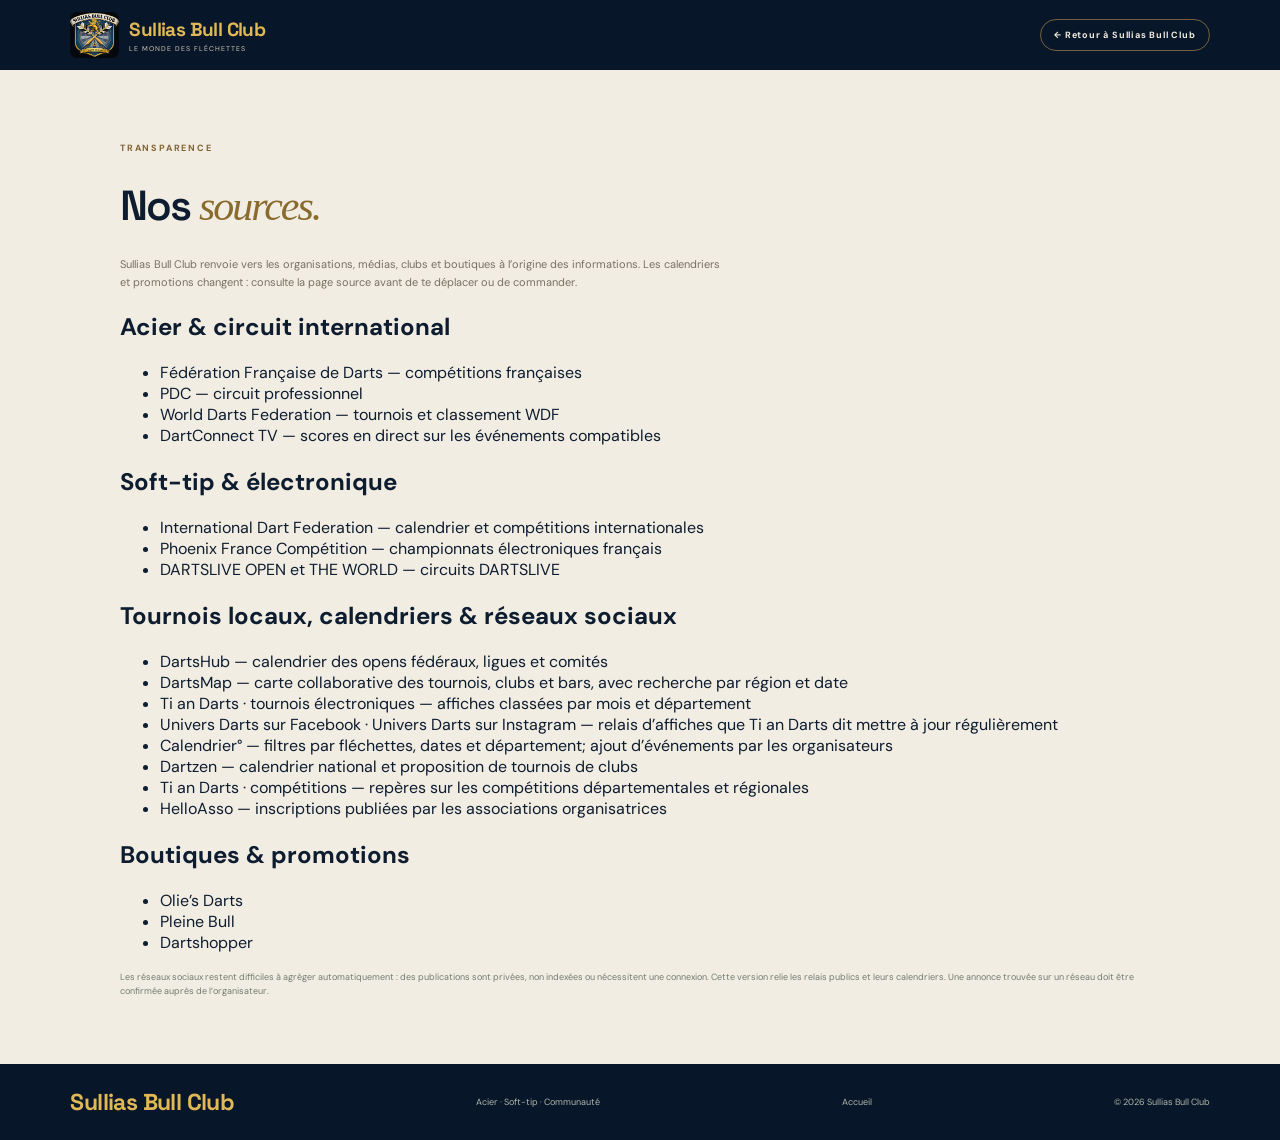
==== site/sources.html @ 646cbcbe "Use club identity and improve tournament sources" ====
<!doctype html>
<html lang="fr">
<head>
  <meta charset="utf-8">
  <meta name="viewport" content="width=device-width,initial-scale=1">
  <meta name="theme-color" content="#0d1c2f">
  <link rel="icon" href="./assets/sbc-app-192.png" type="image/png">
  <link rel="stylesheet" href="./styles.css">
  <link rel="manifest" href="./manifest.webmanifest">
  <title>Sources | Sullias Bull Club</title>
</head>
<body>
  <header class="topbar">
    <a class="brand" href="./" aria-label="Sullias Bull Club, accueil"><img class="club-logo" src="./assets/sbc-logo.png" alt=""><span class="brand-copy"><span class="brand-mark">Sullias Bull Club</span><span class="brand-sub">LE MONDE DES FLÉCHETTES</span></span></a>
    <a class="mode-chip" href="./">← Retour à Sullias Bull Club</a>
  </header>
  <main class="section">
    <span class="section-kicker">TRANSPARENCE</span>
    <h1 style="font:600 42px/1.05 var(--display);letter-spacing:-2px">Nos <em style="font-family:Georgia,serif;color:#896b2e;font-weight:400">sources.</em></h1>
    <p class="section-note" style="max-width:600px;margin-top:12px">Sullias Bull Club renvoie vers les organisations, médias, clubs et boutiques à l’origine des informations. Les calendriers et promotions changent : consulte la page source avant de te déplacer ou de commander.</p>

    <h2>Acier & circuit international</h2>
    <ul>
      <li><a href="https://www.ffdarts.fr/">Fédération Française de Darts</a> — compétitions françaises</li>
      <li><a href="https://www.pdc.tv/">PDC</a> — circuit professionnel</li>
      <li><a href="https://dartswdf.com/">World Darts Federation</a> — tournois et classement WDF</li>
      <li><a href="https://tv.dartconnect.com/">DartConnect TV</a> — scores en direct sur les événements compatibles</li>
    </ul>

    <h2>Soft-tip & électronique</h2>
    <ul>
      <li><a href="https://www.idfdarts.org/">International Dart Federation</a> — calendrier et compétitions internationales</li>
      <li><a href="https://phoenixfrancecompetition.fr/calendriers/">Phoenix France Compétition</a> — championnats électroniques français</li>
      <li><a href="https://www.dartslive-open.jp/">DARTSLIVE OPEN</a> et <a href="https://www.darts-theworld.com/">THE WORLD</a> — circuits DARTSLIVE</li>
    </ul>

    <h2>Tournois locaux, calendriers & réseaux sociaux</h2>
    <ul>
      <li><a href="https://compet.dartshub.fr/">DartsHub</a> — calendrier des opens fédéraux, ligues et comités</li>
      <li><a href="https://dartsmap.fr/">DartsMap</a> — carte collaborative des tournois, clubs et bars, avec recherche par région et date</li>
      <li><a href="https://tiandarts.fr/tournois-flechettes-electros/">Ti an Darts · tournois électroniques</a> — affiches classées par mois et département</li>
      <li><a href="https://www.facebook.com/groups/869524631311158/">Univers Darts sur Facebook</a> · <a href="https://www.instagram.com/universdarts/">Univers Darts sur Instagram</a> — relais d’affiches que Ti an Darts dit mettre à jour régulièrement</li>
      <li><a href="https://calendrier.tournois-apps.com/">Calendrier°</a> — filtres par fléchettes, dates et département; ajout d’événements par les organisateurs</li>
      <li><a href="https://dartzen.com/tournois-flechettes-a-venir-france/">Dartzen</a> — calendrier national et proposition de tournois de clubs</li>
      <li><a href="https://tiandarts.fr/competitions-de-flechettes/">Ti an Darts · compétitions</a> — repères sur les compétitions départementales et régionales</li>
      <li><a href="https://www.helloasso.com/">HelloAsso</a> — inscriptions publiées par les associations organisatrices</li>
    </ul>

    <h2>Boutiques & promotions</h2>
    <ul>
      <li><a href="https://www.olies-darts.com/promotions">Olie’s Darts</a></li>
      <li><a href="https://pleinebull.fr/fr-be/pages/codes-promo-bons-de-reduction-pleine-bull">Pleine Bull</a></li>
      <li><a href="https://www.dartshopper.fr/vente/">Dartshopper</a></li>
    </ul>

    <div class="event-footnote">Les réseaux sociaux restent difficiles à agréger automatiquement : des publications sont privées, non indexées ou nécessitent une connexion. Cette version relie les relais publics et leurs calendriers. Une annonce trouvée sur un réseau doit être confirmée auprès de l’organisateur.</div>
  </main>
  <footer><a class="brand" href="./"><span class="brand-mark">Sullias Bull Club</span></a><span>Acier · Soft-tip · Communauté</span><a href="./">Accueil</a><span>© 2026 Sullias Bull Club</span></footer>
  <script>if('serviceWorker' in navigator && location.protocol.startsWith('http'))navigator.serviceWorker.register('./sw.js').catch(()=>{});</script>
</body>
</html>
---- site/styles.css ----
@import url('https://fonts.googleapis.com/css2?family=DM+Sans:wght@400;500;600;700&family=Space+Grotesk:wght@500;600;700&display=swap');
:root{--ink:#18221c;--paper:#f3f3ed;--lime:#c5f35b;--muted:#778075;--line:#dfe2d8;--white:#fff;--display:'Space Grotesk',sans-serif;--body:'DM Sans',sans-serif}*{box-sizing:border-box}html{scroll-behavior:smooth;scroll-padding-top:86px}body{margin:0;background:var(--paper);color:var(--ink);font-family:var(--body);padding-bottom:0}a{color:inherit;text-decoration:none}button,input{font:inherit}.topbar{height:70px;background:var(--ink);color:white;display:flex;align-items:center;justify-content:space-between;padding:0 max(5.5%,calc((100% - 1180px)/2));position:sticky;top:0;z-index:10}.brand{display:flex;align-items:center;gap:12px}.brand-mark{font:700 28px var(--display);letter-spacing:-2px;color:var(--lime)}.brand-dot{color:#fff}.brand-sub{font-size:8px;letter-spacing:1.2px;color:#aeb8aa}.top-right{display:flex;align-items:center;gap:14px}.mode-chip{border:1px solid #586454;border-radius:30px;padding:9px 13px;background:transparent;color:#e8ede3;font-size:9px;letter-spacing:.8px;font-weight:700;cursor:pointer}.mode-chip span{margin-left:7px;color:var(--lime)}.search-button{width:34px;height:34px;border:0;border-radius:50%;background:#29362b;color:white;font-size:24px;cursor:pointer}.install-button{border:0;background:var(--lime);color:var(--ink);border-radius:20px;padding:10px 14px;font-size:10px;font-weight:700;cursor:pointer}.hero{min-height:435px;background:var(--ink);color:white;position:relative;overflow:hidden;padding:68px max(9%,calc((100% - 1040px)/2)) 52px}.hero-copy{position:relative;z-index:2;max-width:560px}.eyebrow,.section-kicker{font-size:9px;letter-spacing:1.8px;font-weight:700;color:#718267}.eyebrow{display:flex;align-items:center;gap:9px;color:var(--lime)}.pulse{width:7px;height:7px;background:var(--lime);border-radius:50%;box-shadow:0 0 0 5px #c5f35b1d}.hero h1{font:600 clamp(43px,6vw,69px)/.99 var(--display);letter-spacing:-3.8px;margin:24px 0 16px}.hero h1 em,.section-top h2 em,.live-copy h2 em,.guide-band h2 em{font-family:Georgia,serif;font-weight:400;color:var(--lime)}.hero p{font-size:13px;line-height:1.8;max-width:390px;color:#b3bcb1}.hero-cta{display:inline-flex;align-items:center;gap:24px;margin-top:17px;font-size:9px;font-weight:700;letter-spacing:1.3px;text-transform:uppercase}.hero-cta span{font-size:18px;color:var(--lime)}.hero-glow{position:absolute;right:5%;top:-40%;width:60%;height:160%;background:radial-gradient(ellipse,#71874428 0%,transparent 66%)}.hero-board{position:absolute;right:max(9%,calc((100% - 1060px)/2));top:27px;width:355px;height:355px;border:2px solid #d4ddce88;border-radius:50%;background:repeating-conic-gradient(from -9deg,#dfe6d9 0deg 1deg,transparent 1deg 18deg),radial-gradient(circle,transparent 0 8%,#dfe6d9 8.5% 9%,transparent 9.5% 31%,#dfe6d9 31.5% 32%,transparent 32.5% 58%,#dfe6d9 58.5% 59%,transparent 59.5% 79%,#dfe6d9 79.5% 80%,transparent 80.5%),repeating-conic-gradient(#26362b 0 18deg,#18221c 18deg 36deg);box-shadow:0 0 0 7px #9e4538,0 0 0 9px #e6e5d8,0 0 70px #d4e56c18}.board-lines{position:absolute;left:50%;top:0;bottom:0;width:2px;background:#e2e5da}.board-lines:after{content:'';position:absolute;left:-176px;top:50%;height:2px;width:352px;background:#e2e5da}.board-ring{position:absolute;inset:10%;border-radius:50%;border:7px solid #a24336}.ring-inner{inset:33%;border-width:5px;border-color:#bf4636}.board-bull{position:absolute;left:calc(50% - 16px);top:calc(50% - 16px);width:32px;height:32px;border-radius:50%;border:7px solid #d7ef60;background:#bb4738}.dart{position:absolute;z-index:2;left:32%;top:35%;width:158px;height:3px;background:linear-gradient(90deg,#e8ece2,#c5f35b);transform:rotate(-36deg);box-shadow:0 0 12px #c5f35b77}.dart:before{content:'';position:absolute;left:-10px;top:-5px;border-left:11px solid var(--lime);border-top:6px solid transparent;border-bottom:6px solid transparent}.dart:after{content:'';position:absolute;right:0;top:-5px;width:20px;height:12px;background:var(--lime);clip-path:polygon(0 50%,100% 0,70% 50%,100% 100%)}.hero-orbit{position:absolute;inset:-26px;border:1px solid #c5f35b2b;border-radius:50%}.hero-stamp{position:absolute;right:-32px;bottom:24px;font:700 14px/1.2 var(--display);letter-spacing:2px;text-align:center;color:#d1d9c8}.hero-stamp i{font-style:normal;color:var(--lime)}.hero-foot{position:absolute;left:max(9%,calc((100% - 1040px)/2));right:max(9%,calc((100% - 1040px)/2));bottom:0;height:34px;border-top:1px solid #415043;display:flex;justify-content:space-between;align-items:center;color:#8f9b8d;font-size:8px;letter-spacing:1.3px}.quick-nav{display:grid;grid-template-columns:repeat(5,1fr);padding:0 max(9%,calc((100% - 1040px)/2));background:var(--lime)}.quick-nav a{height:72px;border-right:1px solid #18221c20;display:flex;align-items:center;gap:10px;padding:0 14px;font-size:11px;font-weight:700}.quick-nav a:first-child{border-left:1px solid #18221c20}.quick-nav a b{margin-left:auto;font-size:14px;font-weight:500}.quick-icon{font-size:19px}.section{padding:65px max(9%,calc((100% - 1040px)/2))}.section-top{display:flex;align-items:end;justify-content:space-between;gap:22px}.section-top h2{font:600 37px/1.08 var(--display);letter-spacing:-1.8px;margin:9px 0 0}.section-top h2 em{color:#788755}.section-note{max-width:260px;margin:0 0 5px;color:var(--muted);font-size:11px;line-height:1.6}.filter-row{display:flex;gap:8px;margin:24px 0 18px;flex-wrap:wrap}.pill{border:1px solid #d5dace;color:#5e675e;border-radius:22px;padding:8px 13px;background:transparent;font-size:9px;font-weight:600;cursor:pointer}.pill.active{background:var(--ink);color:var(--lime);border-color:var(--ink)}.cards-grid{display:grid;grid-template-columns:repeat(3,1fr);gap:14px}.source-card{background:white;border:1px solid #e4e6df;border-radius:12px;padding:19px;min-height:164px;display:flex;flex-direction:column;transition:transform .18s,box-shadow .18s}.source-card:hover,.deal-card:hover,.event-card:hover{transform:translateY(-3px);box-shadow:0 11px 26px #1721170e}.source-top{display:flex;align-items:center;justify-content:space-between}.source-badge{font-size:8px;letter-spacing:.8px;font-weight:700;color:#58634e;background:#eaf0dc;border-radius:4px;padding:6px 8px}.source-badge.soft{color:#795f47;background:#f2e8dc}.source-badge.media{color:#536c70;background:#e3eeee}.source-card h3{font:600 17px var(--display);margin:14px 0 7px}.source-card p{font-size:10px;line-height:1.6;color:#70796d;margin:0 0 14px}.source-link{margin-top:auto;font-size:9px;font-weight:700;letter-spacing:.7px;text-transform:uppercase}.source-link span{color:#77944e;margin-left:8px}.event-section{background:#e9ebe3;padding:60px max(9%,calc((100% - 1040px)/2))}.big-dept{font:600 22px var(--display);color:#a1aa9c;letter-spacing:-1px}.event-tools{display:flex;justify-content:space-between;align-items:center;gap:15px;margin:23px 0}.search-field{min-width:250px;display:flex;align-items:center;gap:9px;background:white;border:1px solid #dce0d4;border-radius:8px;padding:0 12px;height:39px;color:#778075}.search-field span{font-size:21px}.search-field input{width:100%;border:0;outline:none;background:transparent;font-size:10px;color:var(--ink)}.search-field input::placeholder{color:#939b90}.compact{margin:0}.compact .pill{padding:8px 11px}.event-grid{display:grid;grid-template-columns:repeat(3,1fr);gap:13px}.event-card{background:white;border-radius:11px;border:1px solid #e1e5dc;padding:17px;transition:.18s}.event-card-head{display:flex;justify-content:space-between;align-items:flex-start;gap:10px}.event-type{font-size:8px;font-weight:700;letter-spacing:.6px;text-transform:uppercase;padding:6px 8px;border-radius:4px;background:#e9efd9;color:#5e7140}.event-type.community{background:#efe7dd;color:#80654d}.verify-state{font-size:8px;color:#859080}.event-date{font:600 11px var(--display);color:#70834f}.event-card h3{font:600 15px/1.3 var(--display);margin:10px 0 5px}.event-place{font-size:10px;color:#667065}.event-extra{display:flex;justify-content:space-between;border-top:1px solid #e7e9e2;margin-top:13px;padding-top:11px;color:#8a9287;font-size:9px}.event-card a{font-weight:700;color:#50653a}.event-footnote{margin:18px 0 0;color:#727b70;font-size:9px;line-height:1.55}.event-footnote span{color:#768951}.no-results{grid-column:1/-1;padding:28px;background:#f6f7f3;border-radius:10px;color:#757d72;font-size:12px}.live-section{padding-top:58px;padding-bottom:58px}.live-card{position:relative;overflow:hidden;min-height:300px;border-radius:17px;background:var(--ink);color:white;padding:25px 34px}.live-signal{display:flex;align-items:center;gap:8px;position:relative;z-index:2;color:var(--lime);font-size:8px;letter-spacing:1.5px;font-weight:700}.live-signal i{width:6px;height:6px;background:#ed5c49;border-radius:50%;box-shadow:0 0 0 4px #ed5c4928}.live-copy{position:relative;z-index:2;max-width:380px}.live-copy h2{font:600 38px/1.04 var(--display);letter-spacing:-1.7px;margin:26px 0 12px}.live-copy p{font-size:11px;line-height:1.65;color:#b1bbb0;max-width:320px}.light-link{display:inline-block;margin-top:9px;font-size:9px;font-weight:700;letter-spacing:.8px;text-transform:uppercase}.light-link span{color:var(--lime);margin-left:13px}.score-art{position:absolute;right:8%;top:20px;width:320px;height:250px;display:grid;place-items:center}.score-ring{position:absolute;inset:7px;border:1px solid #c5f35b35;border-radius:50%;box-shadow:inset 0 0 60px #c5f35b09}.score-frame{width:185px;height:185px;border:7px solid #a8493a;outline:3px solid #e1e1d5;border-radius:50%;background:repeating-conic-gradient(#e2e4d9 0deg 2deg,transparent 2deg 18deg),repeating-conic-gradient(#26352b 0 18deg,#162019 18deg 36deg);position:relative;display:flex;align-items:center;justify-content:center;flex-direction:column;box-shadow:0 0 0 13px #1b281d}.score-frame:after{content:'';position:absolute;width:27px;height:27px;border-radius:50%;background:#c5f35b;border:7px solid #b34336}.score-frame span,.score-frame b,.score-frame i,.score-frame small{z-index:1}.score-frame span{position:absolute;top:15px;right:11px;background:#ed5946;border-radius:10px;padding:4px 6px;font-size:7px;font-weight:700}.score-frame b{font:700 35px var(--display);color:#fff;text-shadow:0 2px 5px #111}.score-frame i{font:700 19px var(--display);color:var(--lime);font-style:normal;margin-top:-4px}.score-frame small{position:absolute;bottom:17px;color:#dae3d3;font-size:6px;letter-spacing:1px}.deal-grid{display:grid;grid-template-columns:repeat(3,1fr);gap:14px;margin-top:24px}.deal-card{display:flex;flex-direction:column;min-height:185px;padding:19px;background:white;border:1px solid #e2e5dc;border-radius:12px;transition:.18s}.deal-name{font:600 18px var(--display);margin-top:20px}.deal-description{font-size:10px;color:#748071;line-height:1.6;margin:8px 0 15px}.deal-card a{margin-top:auto;font-size:9px;font-weight:700;text-transform:uppercase;letter-spacing:.8px}.deal-card a span{color:#769244;margin-left:8px}.disclaimer{font-size:9px;color:#838b80;margin-top:15px}.guide-band{background:#263329;color:#fff;padding:32px max(9%,calc((100% - 1040px)/2));display:flex;align-items:center;gap:22px}.guide-symbol{color:var(--lime);font-size:35px}.guide-band h2{font:600 22px var(--display);margin:7px 0}.guide-band h2 em{color:var(--lime)}.guide-band p{font-size:10px;color:#b0b9ae;margin:0}.guide-band>a{margin-left:auto;white-space:nowrap;color:white;font-size:9px;text-transform:uppercase;letter-spacing:.7px;font-weight:700}.guide-band>a span{color:var(--lime);margin-left:10px}.subscribe-strip{margin:46px auto 60px;max-width:1040px;border-top:1px solid var(--line);border-bottom:1px solid var(--line);padding:22px 0;display:flex;align-items:center;gap:20px}.subscribe-mark{font:700 23px var(--display);letter-spacing:-2px;color:var(--ink)}.subscribe-mark span{color:#88a34c}.subscribe-strip h2{font:600 16px var(--display);margin:0 0 4px}.subscribe-strip p{color:var(--muted);font-size:10px;margin:0}.subscribe-strip button{margin-left:auto;background:var(--lime);border:0;border-radius:5px;padding:12px 14px;font-size:9px;font-weight:700;cursor:pointer}footer{background:var(--ink);color:#aeb8aa;padding:23px max(5.5%,calc((100% - 1180px)/2));display:flex;align-items:center;justify-content:space-between;font-size:9px}footer .brand-mark{font-size:23px}.bottom-nav{display:none}dialog{border:0;border-radius:16px;padding:28px;background:var(--paper);color:var(--ink);width:min(440px,calc(100% - 28px));box-shadow:0 25px 80px #0005}dialog::backdrop{background:#101811b5;backdrop-filter:blur(4px)}dialog form{position:relative}.close-dialog{position:absolute;right:0;top:-5px;border:0;background:none;font-size:25px;color:#61705e;cursor:pointer}dialog h2{font:600 30px/1.1 var(--display);margin:13px 0 20px;letter-spacing:-1px}dialog h2 em{font-family:Georgia,serif;color:#71804f;font-weight:400}.discipline-options{display:grid;gap:8px}.discipline-options label{display:grid;grid-template-columns:18px 1fr;gap:5px 8px;background:white;padding:13px;border:1px solid var(--line);border-radius:8px;font-size:12px;font-weight:700}.discipline-options input{grid-row:span 2;accent-color:#759446}.discipline-options small{font-size:9px;color:var(--muted);font-weight:400}.primary-button{width:100%;margin-top:17px;padding:12px;border:0;border-radius:6px;background:var(--ink);color:var(--lime);font-size:10px;font-weight:700;cursor:pointer}.dialog-search{width:100%;margin-top:18px;padding:12px;border:1px solid var(--line);border-radius:7px;background:#fff;font-size:12px}#toast{position:fixed;left:50%;bottom:24px;transform:translate(-50%,20px);opacity:0;pointer-events:none;background:var(--ink);color:white;padding:11px 16px;border-radius:20px;font-size:10px;z-index:30;transition:.2s}#toast.show{opacity:1;transform:translate(-50%,0)}
@media(max-width:850px){.hero{padding-left:7%;padding-right:7%}.hero-board{right:4%;width:300px;height:300px;top:45px;opacity:.68}.board-lines:after{left:-149px;width:300px}.hero-copy{max-width:470px}.quick-nav{padding:0 5%}.quick-nav a{padding:0 8px;gap:7px;font-size:10px}.section,.event-section{padding-left:7%;padding-right:7%}.cards-grid,.event-grid,.deal-grid{grid-template-columns:repeat(2,1fr)}.score-art{right:2%;opacity:.8}.subscribe-strip{margin-left:7%;margin-right:7%}.guide-band{padding-left:7%;padding-right:7%}}
@media(max-width:600px){body{padding-bottom:66px}.topbar{height:61px;padding:0 5%}.brand{gap:8px}.brand-mark{font-size:26px}.brand-sub{font-size:7px;letter-spacing:.7px}.top-right{gap:7px}.mode-chip{padding:8px 9px;font-size:8px}.install-button{padding:9px 10px;font-size:8px}.search-button{width:30px;height:30px;font-size:20px}.hero{min-height:575px;padding:51px 6% 55px}.hero-copy{max-width:100%}.hero h1{font-size:52px;letter-spacing:-3px;margin:18px 0 12px}.hero p{font-size:12px;line-height:1.65;max-width:300px}.hero-board{width:240px;height:240px;top:auto;right:3%;bottom:45px;opacity:.56}.board-lines:after{left:-119px;width:240px}.board-ring{border-width:5px}.ring-inner{border-width:4px}.board-bull{width:24px;height:24px;left:calc(50% - 12px);top:calc(50% - 12px);border-width:5px}.dart{width:113px}.hero-stamp{right:-23px;bottom:8px;font-size:11px}.hero-foot{left:6%;right:6%;height:31px;font-size:6px;letter-spacing:.7px}.quick-nav{display:none}.section{padding:45px 5%}.section-top{align-items:flex-start}.section-top h2{font-size:30px;letter-spacing:-1.3px}.section-note{font-size:9px;max-width:135px;margin-top:21px}.section-kicker{font-size:8px;letter-spacing:1.2px}.filter-row{gap:6px;margin:19px 0 14px}.pill{font-size:8px;padding:8px 10px}.cards-grid{grid-template-columns:1fr;gap:9px}.source-card{min-height:135px;padding:15px}.source-card h3{font-size:16px;margin:11px 0 5px}.source-card p{font-size:10px;margin-bottom:10px}.event-section{padding:43px 5%}.big-dept{font-size:15px;margin-top:17px}.event-tools{align-items:stretch;flex-direction:column;gap:10px;margin:18px 0}.search-field{min-width:0;width:100%;height:38px}.search-field input{font-size:9px}.compact{flex-wrap:nowrap;overflow:auto;padding-bottom:2px}.compact .pill{white-space:nowrap}.event-grid{grid-template-columns:1fr;gap:8px}.event-card{padding:14px}.event-card h3{font-size:14px}.event-footnote{font-size:8px}.live-section{padding:42px 5%}.live-card{min-height:440px;padding:21px}.live-copy h2{font-size:34px;margin-top:20px}.live-copy p{font-size:10px;max-width:270px}.score-art{top:auto;bottom:5px;right:calc(50% - 140px);width:280px;height:220px;opacity:.75}.score-frame{width:155px;height:155px}.score-ring{inset:12px}.deal-grid{grid-template-columns:1fr;gap:9px;margin-top:19px}.deal-card{min-height:154px;padding:15px}.deal-name{margin-top:13px;font-size:17px}.deal-description{font-size:10px}.guide-band{padding:23px 5%;gap:13px;align-items:flex-start}.guide-symbol{font-size:27px}.guide-band h2{font-size:17px}.guide-band p{max-width:220px;font-size:9px}.guide-band>a{margin-left:0;align-self:center;font-size:0}.guide-band>a span{font-size:17px;margin:0}.subscribe-strip{margin:28px 5% 35px;padding:17px 0;gap:10px;align-items:flex-start}.subscribe-mark{font-size:19px}.subscribe-strip h2{font-size:12px}.subscribe-strip p{font-size:8px;line-height:1.5;max-width:180px}.subscribe-strip button{font-size:0;padding:10px;margin-top:0}.subscribe-strip button:after{content:'Partager ↗';font-size:8px}footer{padding:16px 5%;font-size:8px;gap:10px;flex-wrap:wrap}footer>span:first-of-type{display:none}.bottom-nav{display:flex;position:fixed;z-index:20;bottom:0;left:0;right:0;height:64px;padding-bottom:env(safe-area-inset-bottom);background:#fff;border-top:1px solid var(--line);justify-content:space-around;align-items:center;box-shadow:0 -4px 20px #1018110a}.bottom-nav a{color:#7d867b;font-size:8px;display:flex;flex-direction:column;gap:3px;align-items:center;min-width:52px}.bottom-nav a span{font-size:17px;line-height:1}.bottom-nav a.selected{color:var(--ink);font-weight:700}.bottom-nav a.selected span{color:#779648}#toast{bottom:75px}}

/* Sullias Bull Club identity */
:root{--ink:#0d1c2f;--paper:#f2ede3;--lime:#d4a849;--muted:#786f62;--line:#ddd5c6}
.topbar{background:#081629}
.brand{gap:10px}
.brand-copy{display:flex;flex-direction:column;gap:2px}
.club-logo{display:block;width:49px;height:46px;object-fit:contain;object-position:center;border-radius:7px;background:#05080d}
.brand-mark{color:#e0b856}
.brand-sub{color:#d0c7b5}
.mode-chip{border-color:#73613d;color:#f4eee0}
.search-button{background:#182c45}
.hero{background-image:linear-gradient(90deg,rgba(5,11,20,.96) 0%,rgba(7,15,25,.86) 43%,rgba(7,15,25,.45) 100%),url('./assets/sbc-background.jpg');background-size:cover;background-position:center 57%}
.hero-glow{background:radial-gradient(ellipse,#d4a84925 0%,transparent 68%)}
.hero-foot{border-color:#d4a84955;color:#d0c6b3}
.eyebrow,.section-kicker{color:#806332}
.eyebrow{color:#e0b856}
.hero h1 em,.section-top h2 em,.live-copy h2 em,.guide-band h2 em{color:#e0b856}
.hero-cta span,.hero-cta:hover{color:#e0b856}
.pulse{background:#e0b856;box-shadow:0 0 0 5px #d4a8492c}
.quick-nav{background:#d4a849}
.quick-nav a{border-color:#1620332b}
.quick-nav a:first-child{border-left-color:#1620332b}
.source-badge{background:#f2ead9;color:#76551e}
.source-badge.soft{background:#e8edf2;color:#314a65}
.source-badge.media{background:#ece7df;color:#655a4a}
.pill.active{background:#0d1c2f;color:#e0b856;border-color:#0d1c2f}
.event-section{background:#e9e2d5}
.event-type{background:#f2e6c8;color:#72551e}
.event-type.community{background:#eee4d8;color:#725b43}
.event-date{color:#896b2e}
.event-footnote span,.source-link span,.deal-card a span{color:#9b742c}
.live-card{background:#0b1a2b}
.live-signal{color:#e0b856}
.score-ring{border-color:#d4a84942;box-shadow:inset 0 0 60px #d4a8490a}
.score-frame i{color:#f1ca6d}
.guide-band{background:#14253a}
.guide-symbol,.guide-band>a span{color:#e0b856}
.subscribe-strip button,.install-button{background:#d4a849;color:#101b29}
.bottom-nav a.selected span{color:#9b742c}
footer{background:#081629}
footer .club-logo{width:38px;height:36px}
.brand-mark{font-size:clamp(14px,1.55vw,19px);letter-spacing:-.6px;white-space:nowrap}
.brand-sub{font-size:7px;letter-spacing:1px}
.event-description{font-size:10px;line-height:1.55;color:#6f6a60;margin:8px 0 0}
.social-links{display:flex;flex-wrap:wrap;gap:8px;margin-top:10px}
.social-links a{font-size:8px;font-weight:700;color:#806328}
@media(max-width:600px){.topbar{padding:0 4%}.brand{gap:6px}.club-logo{width:36px;height:36px}.brand-mark{font-size:13px;letter-spacing:-.45px}.brand-sub{font-size:5px;letter-spacing:.55px}.hero{background-position:61% center;min-height:575px}.hero-copy{max-width:90%}.hero-foot{left:6%;right:6%;z-index:2}.hero h1 em{color:#f1ca6d}footer .club-logo{width:33px;height:31px}.event-description{font-size:9px}.social-links a{font-size:8px}}
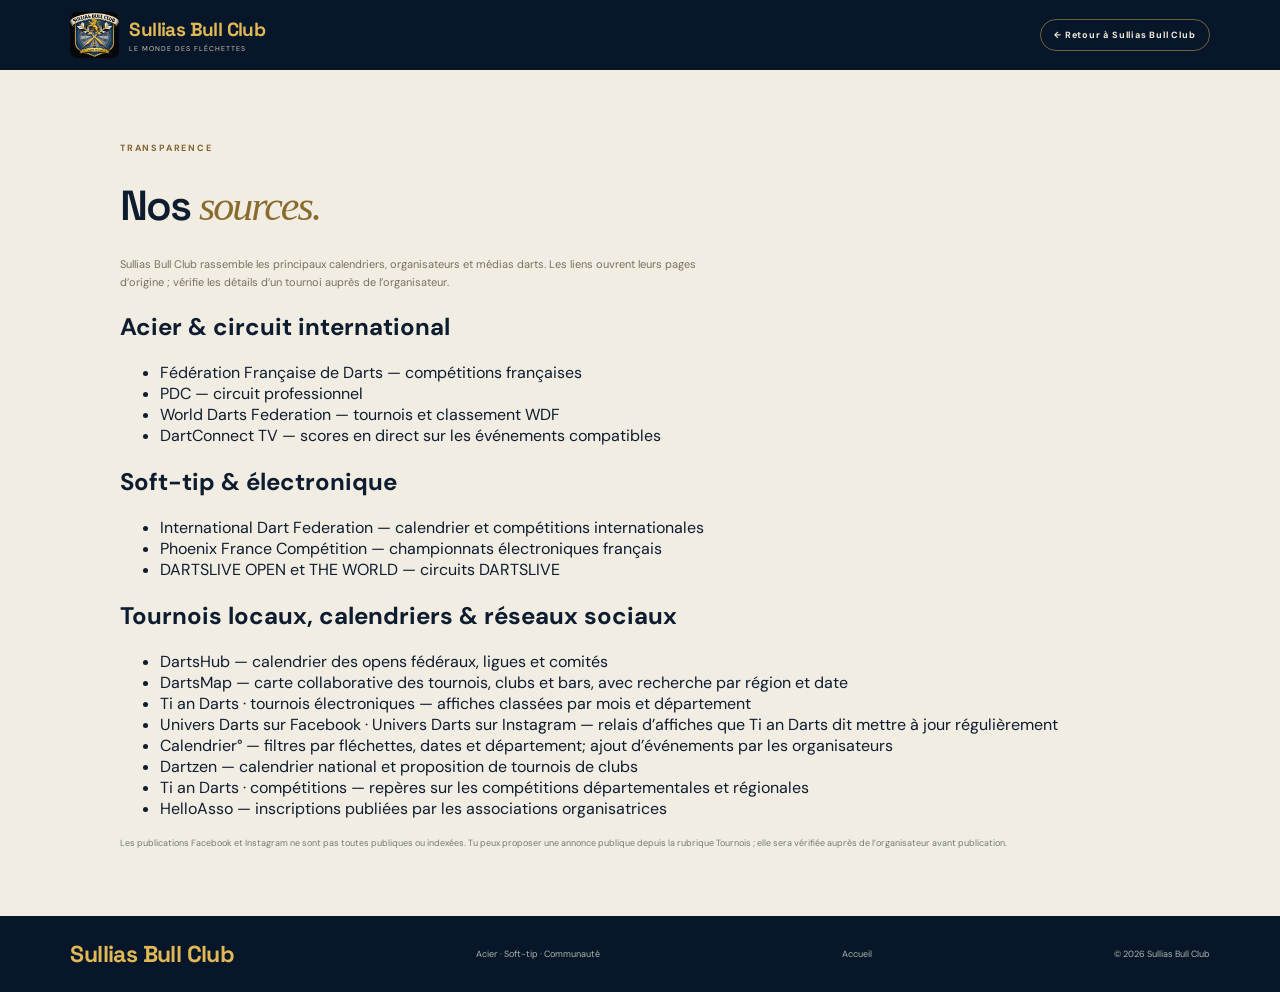
==== commit 119905c0: "Focus SBC on tournaments and submissions" ====
--- a/site/sources.html
+++ b/site/sources.html
@@ -17,7 +17,7 @@
   <main class="section">
     <span class="section-kicker">TRANSPARENCE</span>
     <h1 style="font:600 42px/1.05 var(--display);letter-spacing:-2px">Nos <em style="font-family:Georgia,serif;color:#896b2e;font-weight:400">sources.</em></h1>
-    <p class="section-note" style="max-width:600px;margin-top:12px">Sullias Bull Club renvoie vers les organisations, médias, clubs et boutiques à l’origine des informations. Les calendriers et promotions changent : consulte la page source avant de te déplacer ou de commander.</p>
+    <p class="section-note" style="max-width:600px;margin-top:12px">Sullias Bull Club rassemble les principaux calendriers, organisateurs et médias darts. Les liens ouvrent leurs pages d’origine ; vérifie les détails d’un tournoi auprès de l’organisateur.</p>
 
     <h2>Acier & circuit international</h2>
     <ul>
@@ -46,14 +46,7 @@
       <li><a href="https://www.helloasso.com/">HelloAsso</a> — inscriptions publiées par les associations organisatrices</li>
     </ul>
 
-    <h2>Boutiques & promotions</h2>
-    <ul>
-      <li><a href="https://www.olies-darts.com/promotions">Olie’s Darts</a></li>
-      <li><a href="https://pleinebull.fr/fr-be/pages/codes-promo-bons-de-reduction-pleine-bull">Pleine Bull</a></li>
-      <li><a href="https://www.dartshopper.fr/vente/">Dartshopper</a></li>
-    </ul>
-
-    <div class="event-footnote">Les réseaux sociaux restent difficiles à agréger automatiquement : des publications sont privées, non indexées ou nécessitent une connexion. Cette version relie les relais publics et leurs calendriers. Une annonce trouvée sur un réseau doit être confirmée auprès de l’organisateur.</div>
+    <div class="event-footnote">Les publications Facebook et Instagram ne sont pas toutes publiques ou indexées. Tu peux proposer une annonce publique depuis la rubrique Tournois ; elle sera vérifiée auprès de l’organisateur avant publication.</div>
   </main>
   <footer><a class="brand" href="./"><span class="brand-mark">Sullias Bull Club</span></a><span>Acier · Soft-tip · Communauté</span><a href="./">Accueil</a><span>© 2026 Sullias Bull Club</span></footer>
   <script>if('serviceWorker' in navigator && location.protocol.startsWith('http'))navigator.serviceWorker.register('./sw.js').catch(()=>{});</script>
--- a/site/styles.css
+++ b/site/styles.css
@@ -1,5 +1,5 @@
 @import url('https://fonts.googleapis.com/css2?family=DM+Sans:wght@400;500;600;700&family=Space+Grotesk:wght@500;600;700&display=swap');
-:root{--ink:#18221c;--paper:#f3f3ed;--lime:#c5f35b;--muted:#778075;--line:#dfe2d8;--white:#fff;--display:'Space Grotesk',sans-serif;--body:'DM Sans',sans-serif}*{box-sizing:border-box}html{scroll-behavior:smooth;scroll-padding-top:86px}body{margin:0;background:var(--paper);color:var(--ink);font-family:var(--body);padding-bottom:0}a{color:inherit;text-decoration:none}button,input{font:inherit}.topbar{height:70px;background:var(--ink);color:white;display:flex;align-items:center;justify-content:space-between;padding:0 max(5.5%,calc((100% - 1180px)/2));position:sticky;top:0;z-index:10}.brand{display:flex;align-items:center;gap:12px}.brand-mark{font:700 28px var(--display);letter-spacing:-2px;color:var(--lime)}.brand-dot{color:#fff}.brand-sub{font-size:8px;letter-spacing:1.2px;color:#aeb8aa}.top-right{display:flex;align-items:center;gap:14px}.mode-chip{border:1px solid #586454;border-radius:30px;padding:9px 13px;background:transparent;color:#e8ede3;font-size:9px;letter-spacing:.8px;font-weight:700;cursor:pointer}.mode-chip span{margin-left:7px;color:var(--lime)}.search-button{width:34px;height:34px;border:0;border-radius:50%;background:#29362b;color:white;font-size:24px;cursor:pointer}.install-button{border:0;background:var(--lime);color:var(--ink);border-radius:20px;padding:10px 14px;font-size:10px;font-weight:700;cursor:pointer}.hero{min-height:435px;background:var(--ink);color:white;position:relative;overflow:hidden;padding:68px max(9%,calc((100% - 1040px)/2)) 52px}.hero-copy{position:relative;z-index:2;max-width:560px}.eyebrow,.section-kicker{font-size:9px;letter-spacing:1.8px;font-weight:700;color:#718267}.eyebrow{display:flex;align-items:center;gap:9px;color:var(--lime)}.pulse{width:7px;height:7px;background:var(--lime);border-radius:50%;box-shadow:0 0 0 5px #c5f35b1d}.hero h1{font:600 clamp(43px,6vw,69px)/.99 var(--display);letter-spacing:-3.8px;margin:24px 0 16px}.hero h1 em,.section-top h2 em,.live-copy h2 em,.guide-band h2 em{font-family:Georgia,serif;font-weight:400;color:var(--lime)}.hero p{font-size:13px;line-height:1.8;max-width:390px;color:#b3bcb1}.hero-cta{display:inline-flex;align-items:center;gap:24px;margin-top:17px;font-size:9px;font-weight:700;letter-spacing:1.3px;text-transform:uppercase}.hero-cta span{font-size:18px;color:var(--lime)}.hero-glow{position:absolute;right:5%;top:-40%;width:60%;height:160%;background:radial-gradient(ellipse,#71874428 0%,transparent 66%)}.hero-board{position:absolute;right:max(9%,calc((100% - 1060px)/2));top:27px;width:355px;height:355px;border:2px solid #d4ddce88;border-radius:50%;background:repeating-conic-gradient(from -9deg,#dfe6d9 0deg 1deg,transparent 1deg 18deg),radial-gradient(circle,transparent 0 8%,#dfe6d9 8.5% 9%,transparent 9.5% 31%,#dfe6d9 31.5% 32%,transparent 32.5% 58%,#dfe6d9 58.5% 59%,transparent 59.5% 79%,#dfe6d9 79.5% 80%,transparent 80.5%),repeating-conic-gradient(#26362b 0 18deg,#18221c 18deg 36deg);box-shadow:0 0 0 7px #9e4538,0 0 0 9px #e6e5d8,0 0 70px #d4e56c18}.board-lines{position:absolute;left:50%;top:0;bottom:0;width:2px;background:#e2e5da}.board-lines:after{content:'';position:absolute;left:-176px;top:50%;height:2px;width:352px;background:#e2e5da}.board-ring{position:absolute;inset:10%;border-radius:50%;border:7px solid #a24336}.ring-inner{inset:33%;border-width:5px;border-color:#bf4636}.board-bull{position:absolute;left:calc(50% - 16px);top:calc(50% - 16px);width:32px;height:32px;border-radius:50%;border:7px solid #d7ef60;background:#bb4738}.dart{position:absolute;z-index:2;left:32%;top:35%;width:158px;height:3px;background:linear-gradient(90deg,#e8ece2,#c5f35b);transform:rotate(-36deg);box-shadow:0 0 12px #c5f35b77}.dart:before{content:'';position:absolute;left:-10px;top:-5px;border-left:11px solid var(--lime);border-top:6px solid transparent;border-bottom:6px solid transparent}.dart:after{content:'';position:absolute;right:0;top:-5px;width:20px;height:12px;background:var(--lime);clip-path:polygon(0 50%,100% 0,70% 50%,100% 100%)}.hero-orbit{position:absolute;inset:-26px;border:1px solid #c5f35b2b;border-radius:50%}.hero-stamp{position:absolute;right:-32px;bottom:24px;font:700 14px/1.2 var(--display);letter-spacing:2px;text-align:center;color:#d1d9c8}.hero-stamp i{font-style:normal;color:var(--lime)}.hero-foot{position:absolute;left:max(9%,calc((100% - 1040px)/2));right:max(9%,calc((100% - 1040px)/2));bottom:0;height:34px;border-top:1px solid #415043;display:flex;justify-content:space-between;align-items:center;color:#8f9b8d;font-size:8px;letter-spacing:1.3px}.quick-nav{display:grid;grid-template-columns:repeat(5,1fr);padding:0 max(9%,calc((100% - 1040px)/2));background:var(--lime)}.quick-nav a{height:72px;border-right:1px solid #18221c20;display:flex;align-items:center;gap:10px;padding:0 14px;font-size:11px;font-weight:700}.quick-nav a:first-child{border-left:1px solid #18221c20}.quick-nav a b{margin-left:auto;font-size:14px;font-weight:500}.quick-icon{font-size:19px}.section{padding:65px max(9%,calc((100% - 1040px)/2))}.section-top{display:flex;align-items:end;justify-content:space-between;gap:22px}.section-top h2{font:600 37px/1.08 var(--display);letter-spacing:-1.8px;margin:9px 0 0}.section-top h2 em{color:#788755}.section-note{max-width:260px;margin:0 0 5px;color:var(--muted);font-size:11px;line-height:1.6}.filter-row{display:flex;gap:8px;margin:24px 0 18px;flex-wrap:wrap}.pill{border:1px solid #d5dace;color:#5e675e;border-radius:22px;padding:8px 13px;background:transparent;font-size:9px;font-weight:600;cursor:pointer}.pill.active{background:var(--ink);color:var(--lime);border-color:var(--ink)}.cards-grid{display:grid;grid-template-columns:repeat(3,1fr);gap:14px}.source-card{background:white;border:1px solid #e4e6df;border-radius:12px;padding:19px;min-height:164px;display:flex;flex-direction:column;transition:transform .18s,box-shadow .18s}.source-card:hover,.deal-card:hover,.event-card:hover{transform:translateY(-3px);box-shadow:0 11px 26px #1721170e}.source-top{display:flex;align-items:center;justify-content:space-between}.source-badge{font-size:8px;letter-spacing:.8px;font-weight:700;color:#58634e;background:#eaf0dc;border-radius:4px;padding:6px 8px}.source-badge.soft{color:#795f47;background:#f2e8dc}.source-badge.media{color:#536c70;background:#e3eeee}.source-card h3{font:600 17px var(--display);margin:14px 0 7px}.source-card p{font-size:10px;line-height:1.6;color:#70796d;margin:0 0 14px}.source-link{margin-top:auto;font-size:9px;font-weight:700;letter-spacing:.7px;text-transform:uppercase}.source-link span{color:#77944e;margin-left:8px}.event-section{background:#e9ebe3;padding:60px max(9%,calc((100% - 1040px)/2))}.big-dept{font:600 22px var(--display);color:#a1aa9c;letter-spacing:-1px}.event-tools{display:flex;justify-content:space-between;align-items:center;gap:15px;margin:23px 0}.search-field{min-width:250px;display:flex;align-items:center;gap:9px;background:white;border:1px solid #dce0d4;border-radius:8px;padding:0 12px;height:39px;color:#778075}.search-field span{font-size:21px}.search-field input{width:100%;border:0;outline:none;background:transparent;font-size:10px;color:var(--ink)}.search-field input::placeholder{color:#939b90}.compact{margin:0}.compact .pill{padding:8px 11px}.event-grid{display:grid;grid-template-columns:repeat(3,1fr);gap:13px}.event-card{background:white;border-radius:11px;border:1px solid #e1e5dc;padding:17px;transition:.18s}.event-card-head{display:flex;justify-content:space-between;align-items:flex-start;gap:10px}.event-type{font-size:8px;font-weight:700;letter-spacing:.6px;text-transform:uppercase;padding:6px 8px;border-radius:4px;background:#e9efd9;color:#5e7140}.event-type.community{background:#efe7dd;color:#80654d}.verify-state{font-size:8px;color:#859080}.event-date{font:600 11px var(--display);color:#70834f}.event-card h3{font:600 15px/1.3 var(--display);margin:10px 0 5px}.event-place{font-size:10px;color:#667065}.event-extra{display:flex;justify-content:space-between;border-top:1px solid #e7e9e2;margin-top:13px;padding-top:11px;color:#8a9287;font-size:9px}.event-card a{font-weight:700;color:#50653a}.event-footnote{margin:18px 0 0;color:#727b70;font-size:9px;line-height:1.55}.event-footnote span{color:#768951}.no-results{grid-column:1/-1;padding:28px;background:#f6f7f3;border-radius:10px;color:#757d72;font-size:12px}.live-section{padding-top:58px;padding-bottom:58px}.live-card{position:relative;overflow:hidden;min-height:300px;border-radius:17px;background:var(--ink);color:white;padding:25px 34px}.live-signal{display:flex;align-items:center;gap:8px;position:relative;z-index:2;color:var(--lime);font-size:8px;letter-spacing:1.5px;font-weight:700}.live-signal i{width:6px;height:6px;background:#ed5c49;border-radius:50%;box-shadow:0 0 0 4px #ed5c4928}.live-copy{position:relative;z-index:2;max-width:380px}.live-copy h2{font:600 38px/1.04 var(--display);letter-spacing:-1.7px;margin:26px 0 12px}.live-copy p{font-size:11px;line-height:1.65;color:#b1bbb0;max-width:320px}.light-link{display:inline-block;margin-top:9px;font-size:9px;font-weight:700;letter-spacing:.8px;text-transform:uppercase}.light-link span{color:var(--lime);margin-left:13px}.score-art{position:absolute;right:8%;top:20px;width:320px;height:250px;display:grid;place-items:center}.score-ring{position:absolute;inset:7px;border:1px solid #c5f35b35;border-radius:50%;box-shadow:inset 0 0 60px #c5f35b09}.score-frame{width:185px;height:185px;border:7px solid #a8493a;outline:3px solid #e1e1d5;border-radius:50%;background:repeating-conic-gradient(#e2e4d9 0deg 2deg,transparent 2deg 18deg),repeating-conic-gradient(#26352b 0 18deg,#162019 18deg 36deg);position:relative;display:flex;align-items:center;justify-content:center;flex-direction:column;box-shadow:0 0 0 13px #1b281d}.score-frame:after{content:'';position:absolute;width:27px;height:27px;border-radius:50%;background:#c5f35b;border:7px solid #b34336}.score-frame span,.score-frame b,.score-frame i,.score-frame small{z-index:1}.score-frame span{position:absolute;top:15px;right:11px;background:#ed5946;border-radius:10px;padding:4px 6px;font-size:7px;font-weight:700}.score-frame b{font:700 35px var(--display);color:#fff;text-shadow:0 2px 5px #111}.score-frame i{font:700 19px var(--display);color:var(--lime);font-style:normal;margin-top:-4px}.score-frame small{position:absolute;bottom:17px;color:#dae3d3;font-size:6px;letter-spacing:1px}.deal-grid{display:grid;grid-template-columns:repeat(3,1fr);gap:14px;margin-top:24px}.deal-card{display:flex;flex-direction:column;min-height:185px;padding:19px;background:white;border:1px solid #e2e5dc;border-radius:12px;transition:.18s}.deal-name{font:600 18px var(--display);margin-top:20px}.deal-description{font-size:10px;color:#748071;line-height:1.6;margin:8px 0 15px}.deal-card a{margin-top:auto;font-size:9px;font-weight:700;text-transform:uppercase;letter-spacing:.8px}.deal-card a span{color:#769244;margin-left:8px}.disclaimer{font-size:9px;color:#838b80;margin-top:15px}.guide-band{background:#263329;color:#fff;padding:32px max(9%,calc((100% - 1040px)/2));display:flex;align-items:center;gap:22px}.guide-symbol{color:var(--lime);font-size:35px}.guide-band h2{font:600 22px var(--display);margin:7px 0}.guide-band h2 em{color:var(--lime)}.guide-band p{font-size:10px;color:#b0b9ae;margin:0}.guide-band>a{margin-left:auto;white-space:nowrap;color:white;font-size:9px;text-transform:uppercase;letter-spacing:.7px;font-weight:700}.guide-band>a span{color:var(--lime);margin-left:10px}.subscribe-strip{margin:46px auto 60px;max-width:1040px;border-top:1px solid var(--line);border-bottom:1px solid var(--line);padding:22px 0;display:flex;align-items:center;gap:20px}.subscribe-mark{font:700 23px var(--display);letter-spacing:-2px;color:var(--ink)}.subscribe-mark span{color:#88a34c}.subscribe-strip h2{font:600 16px var(--display);margin:0 0 4px}.subscribe-strip p{color:var(--muted);font-size:10px;margin:0}.subscribe-strip button{margin-left:auto;background:var(--lime);border:0;border-radius:5px;padding:12px 14px;font-size:9px;font-weight:700;cursor:pointer}footer{background:var(--ink);color:#aeb8aa;padding:23px max(5.5%,calc((100% - 1180px)/2));display:flex;align-items:center;justify-content:space-between;font-size:9px}footer .brand-mark{font-size:23px}.bottom-nav{display:none}dialog{border:0;border-radius:16px;padding:28px;background:var(--paper);color:var(--ink);width:min(440px,calc(100% - 28px));box-shadow:0 25px 80px #0005}dialog::backdrop{background:#101811b5;backdrop-filter:blur(4px)}dialog form{position:relative}.close-dialog{position:absolute;right:0;top:-5px;border:0;background:none;font-size:25px;color:#61705e;cursor:pointer}dialog h2{font:600 30px/1.1 var(--display);margin:13px 0 20px;letter-spacing:-1px}dialog h2 em{font-family:Georgia,serif;color:#71804f;font-weight:400}.discipline-options{display:grid;gap:8px}.discipline-options label{display:grid;grid-template-columns:18px 1fr;gap:5px 8px;background:white;padding:13px;border:1px solid var(--line);border-radius:8px;font-size:12px;font-weight:700}.discipline-options input{grid-row:span 2;accent-color:#759446}.discipline-options small{font-size:9px;color:var(--muted);font-weight:400}.primary-button{width:100%;margin-top:17px;padding:12px;border:0;border-radius:6px;background:var(--ink);color:var(--lime);font-size:10px;font-weight:700;cursor:pointer}.dialog-search{width:100%;margin-top:18px;padding:12px;border:1px solid var(--line);border-radius:7px;background:#fff;font-size:12px}#toast{position:fixed;left:50%;bottom:24px;transform:translate(-50%,20px);opacity:0;pointer-events:none;background:var(--ink);color:white;padding:11px 16px;border-radius:20px;font-size:10px;z-index:30;transition:.2s}#toast.show{opacity:1;transform:translate(-50%,0)}
+:root{--ink:#18221c;--paper:#f3f3ed;--lime:#c5f35b;--muted:#778075;--line:#dfe2d8;--white:#fff;--display:'Space Grotesk',sans-serif;--body:'DM Sans',sans-serif}*{box-sizing:border-box}html{scroll-behavior:smooth;scroll-padding-top:86px}body{margin:0;background:var(--paper);color:var(--ink);font-family:var(--body);padding-bottom:0}a{color:inherit;text-decoration:none}button,input{font:inherit}.topbar{height:70px;background:var(--ink);color:white;display:flex;align-items:center;justify-content:space-between;padding:0 max(5.5%,calc((100% - 1180px)/2));position:sticky;top:0;z-index:10}.brand{display:flex;align-items:center;gap:12px}.brand-mark{font:700 28px var(--display);letter-spacing:-2px;color:var(--lime)}.brand-dot{color:#fff}.brand-sub{font-size:8px;letter-spacing:1.2px;color:#aeb8aa}.top-right{display:flex;align-items:center;gap:14px}.mode-chip{border:1px solid #586454;border-radius:30px;padding:9px 13px;background:transparent;color:#e8ede3;font-size:9px;letter-spacing:.8px;font-weight:700;cursor:pointer}.mode-chip span{margin-left:7px;color:var(--lime)}.search-button{width:34px;height:34px;border:0;border-radius:50%;background:#29362b;color:white;font-size:24px;cursor:pointer}.install-button{border:0;background:var(--lime);color:var(--ink);border-radius:20px;padding:10px 14px;font-size:10px;font-weight:700;cursor:pointer}.hero{min-height:435px;background:var(--ink);color:white;position:relative;overflow:hidden;padding:68px max(9%,calc((100% - 1040px)/2)) 52px}.hero-copy{position:relative;z-index:2;max-width:560px}.eyebrow,.section-kicker{font-size:9px;letter-spacing:1.8px;font-weight:700;color:#718267}.eyebrow{display:flex;align-items:center;gap:9px;color:var(--lime)}.pulse{width:7px;height:7px;background:var(--lime);border-radius:50%;box-shadow:0 0 0 5px #c5f35b1d}.hero h1{font:600 clamp(43px,6vw,69px)/.99 var(--display);letter-spacing:-3.8px;margin:24px 0 16px}.hero h1 em,.section-top h2 em,.live-copy h2 em,.guide-band h2 em{font-family:Georgia,serif;font-weight:400;color:var(--lime)}.hero p{font-size:13px;line-height:1.8;max-width:390px;color:#b3bcb1}.hero-cta{display:inline-flex;align-items:center;gap:24px;margin-top:17px;font-size:9px;font-weight:700;letter-spacing:1.3px;text-transform:uppercase}.hero-cta span{font-size:18px;color:var(--lime)}.hero-glow{position:absolute;right:5%;top:-40%;width:60%;height:160%;background:radial-gradient(ellipse,#71874428 0%,transparent 66%)}.hero-board{position:absolute;right:max(9%,calc((100% - 1060px)/2));top:27px;width:355px;height:355px;border:2px solid #d4ddce88;border-radius:50%;background:repeating-conic-gradient(from -9deg,#dfe6d9 0deg 1deg,transparent 1deg 18deg),radial-gradient(circle,transparent 0 8%,#dfe6d9 8.5% 9%,transparent 9.5% 31%,#dfe6d9 31.5% 32%,transparent 32.5% 58%,#dfe6d9 58.5% 59%,transparent 59.5% 79%,#dfe6d9 79.5% 80%,transparent 80.5%),repeating-conic-gradient(#26362b 0 18deg,#18221c 18deg 36deg);box-shadow:0 0 0 7px #9e4538,0 0 0 9px #e6e5d8,0 0 70px #d4e56c18}.board-lines{position:absolute;left:50%;top:0;bottom:0;width:2px;background:#e2e5da}.board-lines:after{content:'';position:absolute;left:-176px;top:50%;height:2px;width:352px;background:#e2e5da}.board-ring{position:absolute;inset:10%;border-radius:50%;border:7px solid #a24336}.ring-inner{inset:33%;border-width:5px;border-color:#bf4636}.board-bull{position:absolute;left:calc(50% - 16px);top:calc(50% - 16px);width:32px;height:32px;border-radius:50%;border:7px solid #d7ef60;background:#bb4738}.dart{position:absolute;z-index:2;left:32%;top:35%;width:158px;height:3px;background:linear-gradient(90deg,#e8ece2,#c5f35b);transform:rotate(-36deg);box-shadow:0 0 12px #c5f35b77}.dart:before{content:'';position:absolute;left:-10px;top:-5px;border-left:11px solid var(--lime);border-top:6px solid transparent;border-bottom:6px solid transparent}.dart:after{content:'';position:absolute;right:0;top:-5px;width:20px;height:12px;background:var(--lime);clip-path:polygon(0 50%,100% 0,70% 50%,100% 100%)}.hero-orbit{position:absolute;inset:-26px;border:1px solid #c5f35b2b;border-radius:50%}.hero-stamp{position:absolute;right:-32px;bottom:24px;font:700 14px/1.2 var(--display);letter-spacing:2px;text-align:center;color:#d1d9c8}.hero-stamp i{font-style:normal;color:var(--lime)}.hero-foot{position:absolute;left:max(9%,calc((100% - 1040px)/2));right:max(9%,calc((100% - 1040px)/2));bottom:0;height:34px;border-top:1px solid #415043;display:flex;justify-content:space-between;align-items:center;color:#8f9b8d;font-size:8px;letter-spacing:1.3px}.quick-nav{display:grid;grid-template-columns:repeat(3,1fr);padding:0 max(9%,calc((100% - 1040px)/2));background:var(--lime)}.quick-nav a{height:72px;border-right:1px solid #18221c20;display:flex;align-items:center;gap:10px;padding:0 14px;font-size:11px;font-weight:700}.quick-nav a:first-child{border-left:1px solid #18221c20}.quick-nav a b{margin-left:auto;font-size:14px;font-weight:500}.quick-icon{font-size:19px}.section{padding:65px max(9%,calc((100% - 1040px)/2))}.section-top{display:flex;align-items:end;justify-content:space-between;gap:22px}.section-top h2{font:600 37px/1.08 var(--display);letter-spacing:-1.8px;margin:9px 0 0}.section-top h2 em{color:#788755}.section-note{max-width:260px;margin:0 0 5px;color:var(--muted);font-size:11px;line-height:1.6}.filter-row{display:flex;gap:8px;margin:24px 0 18px;flex-wrap:wrap}.pill{border:1px solid #d5dace;color:#5e675e;border-radius:22px;padding:8px 13px;background:transparent;font-size:9px;font-weight:600;cursor:pointer}.pill.active{background:var(--ink);color:var(--lime);border-color:var(--ink)}.cards-grid{display:grid;grid-template-columns:repeat(3,1fr);gap:14px}.source-card{background:white;border:1px solid #e4e6df;border-radius:12px;padding:19px;min-height:164px;display:flex;flex-direction:column;transition:transform .18s,box-shadow .18s}.source-card:hover,.deal-card:hover,.event-card:hover{transform:translateY(-3px);box-shadow:0 11px 26px #1721170e}.source-top{display:flex;align-items:center;justify-content:space-between}.source-badge{font-size:8px;letter-spacing:.8px;font-weight:700;color:#58634e;background:#eaf0dc;border-radius:4px;padding:6px 8px}.source-badge.soft{color:#795f47;background:#f2e8dc}.source-badge.media{color:#536c70;background:#e3eeee}.source-card h3{font:600 17px var(--display);margin:14px 0 7px}.source-card p{font-size:10px;line-height:1.6;color:#70796d;margin:0 0 14px}.source-link{margin-top:auto;font-size:9px;font-weight:700;letter-spacing:.7px;text-transform:uppercase}.source-link span{color:#77944e;margin-left:8px}.event-section{background:#e9ebe3;padding:60px max(9%,calc((100% - 1040px)/2))}.big-dept{font:600 22px var(--display);color:#a1aa9c;letter-spacing:-1px}.event-tools{display:flex;justify-content:space-between;align-items:center;gap:15px;margin:23px 0}.search-field{min-width:250px;display:flex;align-items:center;gap:9px;background:white;border:1px solid #dce0d4;border-radius:8px;padding:0 12px;height:39px;color:#778075}.search-field span{font-size:21px}.search-field input{width:100%;border:0;outline:none;background:transparent;font-size:10px;color:var(--ink)}.search-field input::placeholder{color:#939b90}.compact{margin:0}.compact .pill{padding:8px 11px}.event-grid{display:grid;grid-template-columns:repeat(3,1fr);gap:13px}.event-card{background:white;border-radius:11px;border:1px solid #e1e5dc;padding:17px;transition:.18s}.event-card-head{display:flex;justify-content:space-between;align-items:flex-start;gap:10px}.event-type{font-size:8px;font-weight:700;letter-spacing:.6px;text-transform:uppercase;padding:6px 8px;border-radius:4px;background:#e9efd9;color:#5e7140}.event-type.community{background:#efe7dd;color:#80654d}.verify-state{font-size:8px;color:#859080}.event-date{font:600 11px var(--display);color:#70834f}.event-card h3{font:600 15px/1.3 var(--display);margin:10px 0 5px}.event-place{font-size:10px;color:#667065}.event-extra{display:flex;justify-content:space-between;border-top:1px solid #e7e9e2;margin-top:13px;padding-top:11px;color:#8a9287;font-size:9px}.event-card a{font-weight:700;color:#50653a}.event-footnote{margin:18px 0 0;color:#727b70;font-size:9px;line-height:1.55}.event-footnote span{color:#768951}.no-results{grid-column:1/-1;padding:28px;background:#f6f7f3;border-radius:10px;color:#757d72;font-size:12px}.live-section{padding-top:58px;padding-bottom:58px}.live-card{position:relative;overflow:hidden;min-height:300px;border-radius:17px;background:var(--ink);color:white;padding:25px 34px}.live-signal{display:flex;align-items:center;gap:8px;position:relative;z-index:2;color:var(--lime);font-size:8px;letter-spacing:1.5px;font-weight:700}.live-signal i{width:6px;height:6px;background:#ed5c49;border-radius:50%;box-shadow:0 0 0 4px #ed5c4928}.live-copy{position:relative;z-index:2;max-width:380px}.live-copy h2{font:600 38px/1.04 var(--display);letter-spacing:-1.7px;margin:26px 0 12px}.live-copy p{font-size:11px;line-height:1.65;color:#b1bbb0;max-width:320px}.light-link{display:inline-block;margin-top:9px;font-size:9px;font-weight:700;letter-spacing:.8px;text-transform:uppercase}.light-link span{color:var(--lime);margin-left:13px}.score-art{position:absolute;right:8%;top:20px;width:320px;height:250px;display:grid;place-items:center}.score-ring{position:absolute;inset:7px;border:1px solid #c5f35b35;border-radius:50%;box-shadow:inset 0 0 60px #c5f35b09}.score-frame{width:185px;height:185px;border:7px solid #a8493a;outline:3px solid #e1e1d5;border-radius:50%;background:repeating-conic-gradient(#e2e4d9 0deg 2deg,transparent 2deg 18deg),repeating-conic-gradient(#26352b 0 18deg,#162019 18deg 36deg);position:relative;display:flex;align-items:center;justify-content:center;flex-direction:column;box-shadow:0 0 0 13px #1b281d}.score-frame:after{content:'';position:absolute;width:27px;height:27px;border-radius:50%;background:#c5f35b;border:7px solid #b34336}.score-frame span,.score-frame b,.score-frame i,.score-frame small{z-index:1}.score-frame span{position:absolute;top:15px;right:11px;background:#ed5946;border-radius:10px;padding:4px 6px;font-size:7px;font-weight:700}.score-frame b{font:700 35px var(--display);color:#fff;text-shadow:0 2px 5px #111}.score-frame i{font:700 19px var(--display);color:var(--lime);font-style:normal;margin-top:-4px}.score-frame small{position:absolute;bottom:17px;color:#dae3d3;font-size:6px;letter-spacing:1px}.deal-grid{display:grid;grid-template-columns:repeat(3,1fr);gap:14px;margin-top:24px}.deal-card{display:flex;flex-direction:column;min-height:185px;padding:19px;background:white;border:1px solid #e2e5dc;border-radius:12px;transition:.18s}.deal-name{font:600 18px var(--display);margin-top:20px}.deal-description{font-size:10px;color:#748071;line-height:1.6;margin:8px 0 15px}.deal-card a{margin-top:auto;font-size:9px;font-weight:700;text-transform:uppercase;letter-spacing:.8px}.deal-card a span{color:#769244;margin-left:8px}.disclaimer{font-size:9px;color:#838b80;margin-top:15px}.guide-band{background:#263329;color:#fff;padding:32px max(9%,calc((100% - 1040px)/2));display:flex;align-items:center;gap:22px}.guide-symbol{color:var(--lime);font-size:35px}.guide-band h2{font:600 22px var(--display);margin:7px 0}.guide-band h2 em{color:var(--lime)}.guide-band p{font-size:10px;color:#b0b9ae;margin:0}.guide-band>a{margin-left:auto;white-space:nowrap;color:white;font-size:9px;text-transform:uppercase;letter-spacing:.7px;font-weight:700}.guide-band>a span{color:var(--lime);margin-left:10px}.subscribe-strip{margin:46px auto 60px;max-width:1040px;border-top:1px solid var(--line);border-bottom:1px solid var(--line);padding:22px 0;display:flex;align-items:center;gap:20px}.subscribe-mark{font:700 23px var(--display);letter-spacing:-2px;color:var(--ink)}.subscribe-mark span{color:#88a34c}.subscribe-strip h2{font:600 16px var(--display);margin:0 0 4px}.subscribe-strip p{color:var(--muted);font-size:10px;margin:0}.subscribe-strip button{margin-left:auto;background:var(--lime);border:0;border-radius:5px;padding:12px 14px;font-size:9px;font-weight:700;cursor:pointer}footer{background:var(--ink);color:#aeb8aa;padding:23px max(5.5%,calc((100% - 1180px)/2));display:flex;align-items:center;justify-content:space-between;font-size:9px}footer .brand-mark{font-size:23px}.bottom-nav{display:none}dialog{border:0;border-radius:16px;padding:28px;background:var(--paper);color:var(--ink);width:min(440px,calc(100% - 28px));box-shadow:0 25px 80px #0005}dialog::backdrop{background:#101811b5;backdrop-filter:blur(4px)}dialog form{position:relative}.close-dialog{position:absolute;right:0;top:-5px;border:0;background:none;font-size:25px;color:#61705e;cursor:pointer}dialog h2{font:600 30px/1.1 var(--display);margin:13px 0 20px;letter-spacing:-1px}dialog h2 em{font-family:Georgia,serif;color:#71804f;font-weight:400}.discipline-options{display:grid;gap:8px}.discipline-options label{display:grid;grid-template-columns:18px 1fr;gap:5px 8px;background:white;padding:13px;border:1px solid var(--line);border-radius:8px;font-size:12px;font-weight:700}.discipline-options input{grid-row:span 2;accent-color:#759446}.discipline-options small{font-size:9px;color:var(--muted);font-weight:400}.primary-button{width:100%;margin-top:17px;padding:12px;border:0;border-radius:6px;background:var(--ink);color:var(--lime);font-size:10px;font-weight:700;cursor:pointer}.dialog-search{width:100%;margin-top:18px;padding:12px;border:1px solid var(--line);border-radius:7px;background:#fff;font-size:12px}#toast{position:fixed;left:50%;bottom:24px;transform:translate(-50%,20px);opacity:0;pointer-events:none;background:var(--ink);color:white;padding:11px 16px;border-radius:20px;font-size:10px;z-index:30;transition:.2s}#toast.show{opacity:1;transform:translate(-50%,0)}
 @media(max-width:850px){.hero{padding-left:7%;padding-right:7%}.hero-board{right:4%;width:300px;height:300px;top:45px;opacity:.68}.board-lines:after{left:-149px;width:300px}.hero-copy{max-width:470px}.quick-nav{padding:0 5%}.quick-nav a{padding:0 8px;gap:7px;font-size:10px}.section,.event-section{padding-left:7%;padding-right:7%}.cards-grid,.event-grid,.deal-grid{grid-template-columns:repeat(2,1fr)}.score-art{right:2%;opacity:.8}.subscribe-strip{margin-left:7%;margin-right:7%}.guide-band{padding-left:7%;padding-right:7%}}
 @media(max-width:600px){body{padding-bottom:66px}.topbar{height:61px;padding:0 5%}.brand{gap:8px}.brand-mark{font-size:26px}.brand-sub{font-size:7px;letter-spacing:.7px}.top-right{gap:7px}.mode-chip{padding:8px 9px;font-size:8px}.install-button{padding:9px 10px;font-size:8px}.search-button{width:30px;height:30px;font-size:20px}.hero{min-height:575px;padding:51px 6% 55px}.hero-copy{max-width:100%}.hero h1{font-size:52px;letter-spacing:-3px;margin:18px 0 12px}.hero p{font-size:12px;line-height:1.65;max-width:300px}.hero-board{width:240px;height:240px;top:auto;right:3%;bottom:45px;opacity:.56}.board-lines:after{left:-119px;width:240px}.board-ring{border-width:5px}.ring-inner{border-width:4px}.board-bull{width:24px;height:24px;left:calc(50% - 12px);top:calc(50% - 12px);border-width:5px}.dart{width:113px}.hero-stamp{right:-23px;bottom:8px;font-size:11px}.hero-foot{left:6%;right:6%;height:31px;font-size:6px;letter-spacing:.7px}.quick-nav{display:none}.section{padding:45px 5%}.section-top{align-items:flex-start}.section-top h2{font-size:30px;letter-spacing:-1.3px}.section-note{font-size:9px;max-width:135px;margin-top:21px}.section-kicker{font-size:8px;letter-spacing:1.2px}.filter-row{gap:6px;margin:19px 0 14px}.pill{font-size:8px;padding:8px 10px}.cards-grid{grid-template-columns:1fr;gap:9px}.source-card{min-height:135px;padding:15px}.source-card h3{font-size:16px;margin:11px 0 5px}.source-card p{font-size:10px;margin-bottom:10px}.event-section{padding:43px 5%}.big-dept{font-size:15px;margin-top:17px}.event-tools{align-items:stretch;flex-direction:column;gap:10px;margin:18px 0}.search-field{min-width:0;width:100%;height:38px}.search-field input{font-size:9px}.compact{flex-wrap:nowrap;overflow:auto;padding-bottom:2px}.compact .pill{white-space:nowrap}.event-grid{grid-template-columns:1fr;gap:8px}.event-card{padding:14px}.event-card h3{font-size:14px}.event-footnote{font-size:8px}.live-section{padding:42px 5%}.live-card{min-height:440px;padding:21px}.live-copy h2{font-size:34px;margin-top:20px}.live-copy p{font-size:10px;max-width:270px}.score-art{top:auto;bottom:5px;right:calc(50% - 140px);width:280px;height:220px;opacity:.75}.score-frame{width:155px;height:155px}.score-ring{inset:12px}.deal-grid{grid-template-columns:1fr;gap:9px;margin-top:19px}.deal-card{min-height:154px;padding:15px}.deal-name{margin-top:13px;font-size:17px}.deal-description{font-size:10px}.guide-band{padding:23px 5%;gap:13px;align-items:flex-start}.guide-symbol{font-size:27px}.guide-band h2{font-size:17px}.guide-band p{max-width:220px;font-size:9px}.guide-band>a{margin-left:0;align-self:center;font-size:0}.guide-band>a span{font-size:17px;margin:0}.subscribe-strip{margin:28px 5% 35px;padding:17px 0;gap:10px;align-items:flex-start}.subscribe-mark{font-size:19px}.subscribe-strip h2{font-size:12px}.subscribe-strip p{font-size:8px;line-height:1.5;max-width:180px}.subscribe-strip button{font-size:0;padding:10px;margin-top:0}.subscribe-strip button:after{content:'Partager ↗';font-size:8px}footer{padding:16px 5%;font-size:8px;gap:10px;flex-wrap:wrap}footer>span:first-of-type{display:none}.bottom-nav{display:flex;position:fixed;z-index:20;bottom:0;left:0;right:0;height:64px;padding-bottom:env(safe-area-inset-bottom);background:#fff;border-top:1px solid var(--line);justify-content:space-around;align-items:center;box-shadow:0 -4px 20px #1018110a}.bottom-nav a{color:#7d867b;font-size:8px;display:flex;flex-direction:column;gap:3px;align-items:center;min-width:52px}.bottom-nav a span{font-size:17px;line-height:1}.bottom-nav a.selected{color:var(--ink);font-weight:700}.bottom-nav a.selected span{color:#779648}#toast{bottom:75px}}
 
@@ -49,3 +49,5 @@
 .social-links{display:flex;flex-wrap:wrap;gap:8px;margin-top:10px}
 .social-links a{font-size:8px;font-weight:700;color:#806328}
 @media(max-width:600px){.topbar{padding:0 4%}.brand{gap:6px}.club-logo{width:36px;height:36px}.brand-mark{font-size:13px;letter-spacing:-.45px}.brand-sub{font-size:5px;letter-spacing:.55px}.hero{background-position:61% center;min-height:575px}.hero-copy{max-width:90%}.hero-foot{left:6%;right:6%;z-index:2}.hero h1 em{color:#f1ca6d}footer .club-logo{width:33px;height:31px}.event-description{font-size:9px}.social-links a{font-size:8px}}
+
+.event-submit{display:flex;align-items:center;justify-content:space-between;gap:18px;margin-top:20px;padding:18px 20px;background:#f7f3e9;border:1px solid #ddd5c6;border-radius:10px}.event-submit h3{font:600 16px var(--display);margin:6px 0}.event-submit p{font-size:10px;line-height:1.5;color:#786f62;margin:0}.event-submit>a{white-space:nowrap;background:#0d1c2f;color:#f2ede3;padding:11px 14px;border-radius:5px;font-size:9px;font-weight:700}.event-submit>a span{color:#e0b856;margin-left:8px}@media(max-width:600px){.event-submit{align-items:flex-start;flex-direction:column;padding:15px}.event-submit>a{align-self:stretch;text-align:center}}
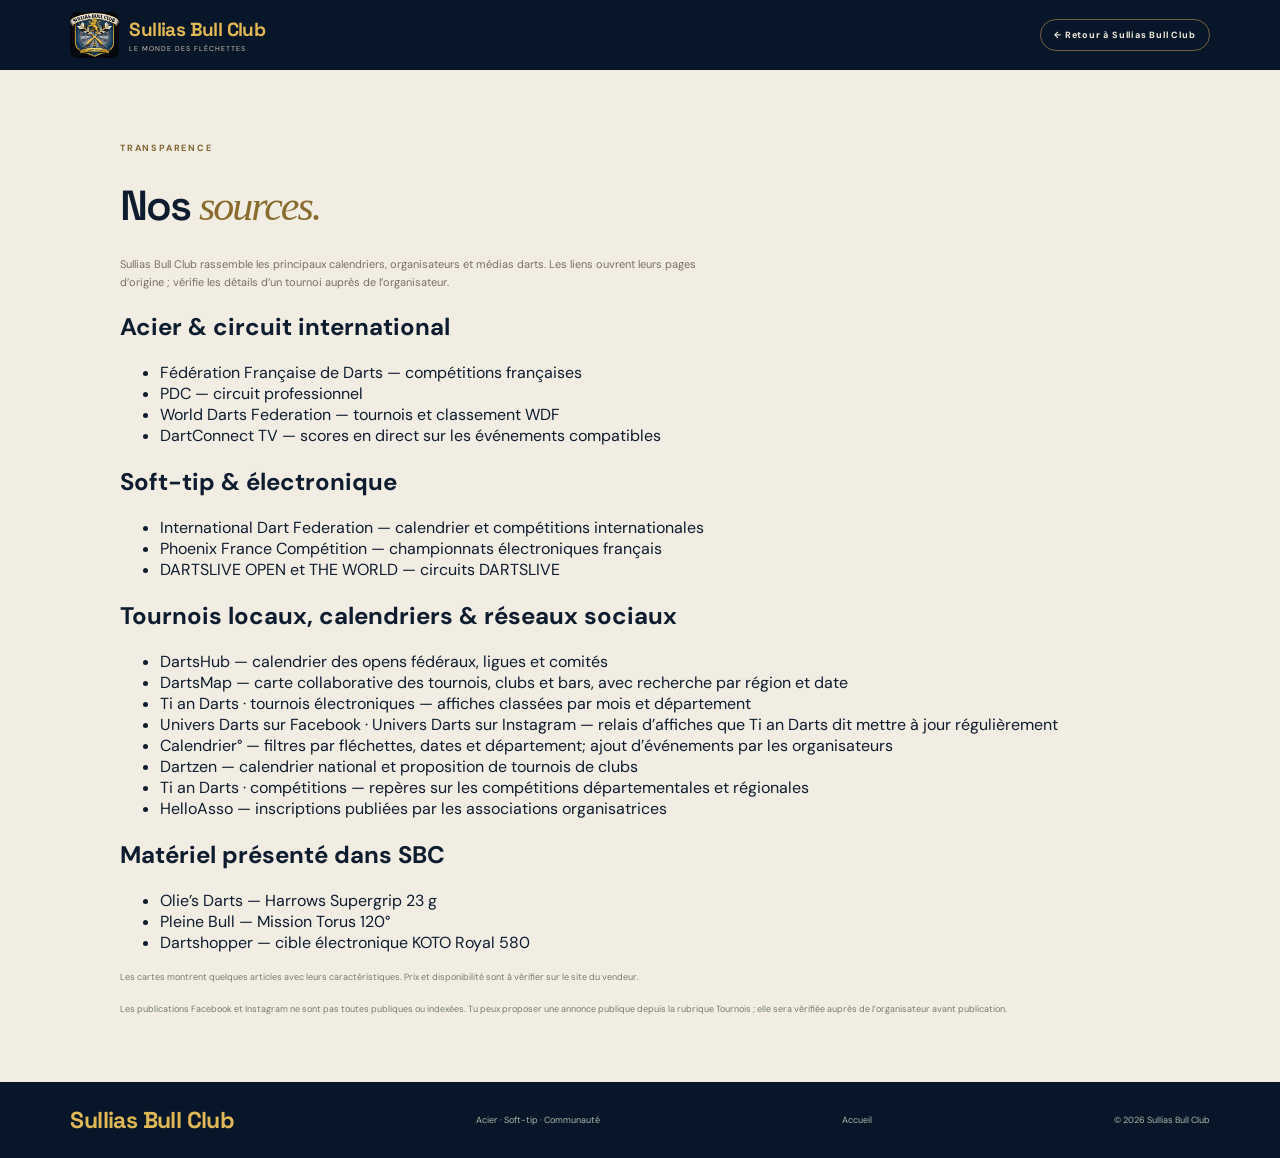
==== commit 234a5cfc: "Add featured darts equipment" ====
--- a/site/sources.html
+++ b/site/sources.html
@@ -46,6 +46,14 @@
       <li><a href="https://www.helloasso.com/">HelloAsso</a> — inscriptions publiées par les associations organisatrices</li>
     </ul>
 
+    <h2>Matériel présenté dans SBC</h2>
+    <ul>
+      <li><a href="https://www.olies-darts.com/jeux-harrows/515-supergrip-en-23g.html">Olie’s Darts — Harrows Supergrip 23 g</a></li>
+      <li><a href="https://pleinebull.fr/products/eclairage-cible-mission-torus-120deg-noir">Pleine Bull — Mission Torus 120°</a></li>
+      <li><a href="https://www.dartshopper.fr/cible-flechette-electronique-koto-royal-580/">Dartshopper — cible électronique KOTO Royal 580</a></li>
+    </ul>
+    <p class="event-footnote">Les cartes montrent quelques articles avec leurs caractéristiques. Prix et disponibilité sont à vérifier sur le site du vendeur.</p>
+
     <div class="event-footnote">Les publications Facebook et Instagram ne sont pas toutes publiques ou indexées. Tu peux proposer une annonce publique depuis la rubrique Tournois ; elle sera vérifiée auprès de l’organisateur avant publication.</div>
   </main>
   <footer><a class="brand" href="./"><span class="brand-mark">Sullias Bull Club</span></a><span>Acier · Soft-tip · Communauté</span><a href="./">Accueil</a><span>© 2026 Sullias Bull Club</span></footer>
--- a/site/styles.css
+++ b/site/styles.css
@@ -50,4 +50,21 @@
 .social-links a{font-size:8px;font-weight:700;color:#806328}
 @media(max-width:600px){.topbar{padding:0 4%}.brand{gap:6px}.club-logo{width:36px;height:36px}.brand-mark{font-size:13px;letter-spacing:-.45px}.brand-sub{font-size:5px;letter-spacing:.55px}.hero{background-position:61% center;min-height:575px}.hero-copy{max-width:90%}.hero-foot{left:6%;right:6%;z-index:2}.hero h1 em{color:#f1ca6d}footer .club-logo{width:33px;height:31px}.event-description{font-size:9px}.social-links a{font-size:8px}}
 
+.quick-nav{grid-template-columns:repeat(4,1fr)}
+.product-grid{display:grid;grid-template-columns:repeat(3,minmax(0,1fr));gap:16px;margin-top:26px}
+.product-card{overflow:hidden;background:#fff;border:1px solid #e3ddcf;border-radius:12px;display:flex;flex-direction:column;transition:transform .18s,box-shadow .18s}
+.product-card:hover{transform:translateY(-3px);box-shadow:0 11px 26px #17211712}
+.product-visual{height:190px;padding:15px;background:#fff;display:grid;place-items:center}
+.product-visual img{width:100%;height:100%;object-fit:contain}
+.product-content{padding:17px;display:flex;flex:1;flex-direction:column}
+.product-kind{color:#87652e;font-size:8px;font-weight:700;letter-spacing:.8px;text-transform:uppercase}
+.product-content h3{font:600 17px/1.2 var(--display);margin:9px 0}
+.product-content p{color:#726d63;font-size:10px;line-height:1.6;margin:0 0 14px}
+.product-shop{font-size:9px;color:#8a8173;margin-top:auto}
+.product-link{display:block;margin-top:13px;padding:10px 12px;background:#0d1c2f;color:#f2ede3;border-radius:5px;font-size:9px;font-weight:700;text-align:center}
+.product-link span{color:#e0b856;margin-left:5px}
+.product-note{margin:16px 0 0;color:#786f62;font-size:9px;line-height:1.5}
+@media(max-width:850px){.product-grid{grid-template-columns:repeat(2,minmax(0,1fr))}}
+@media(max-width:600px){.product-grid{grid-template-columns:1fr;gap:10px}.product-visual{height:170px}.product-content{padding:15px}}
+
 .event-submit{display:flex;align-items:center;justify-content:space-between;gap:18px;margin-top:20px;padding:18px 20px;background:#f7f3e9;border:1px solid #ddd5c6;border-radius:10px}.event-submit h3{font:600 16px var(--display);margin:6px 0}.event-submit p{font-size:10px;line-height:1.5;color:#786f62;margin:0}.event-submit>a{white-space:nowrap;background:#0d1c2f;color:#f2ede3;padding:11px 14px;border-radius:5px;font-size:9px;font-weight:700}.event-submit>a span{color:#e0b856;margin-left:8px}@media(max-width:600px){.event-submit{align-items:flex-start;flex-direction:column;padding:15px}.event-submit>a{align-self:stretch;text-align:center}}
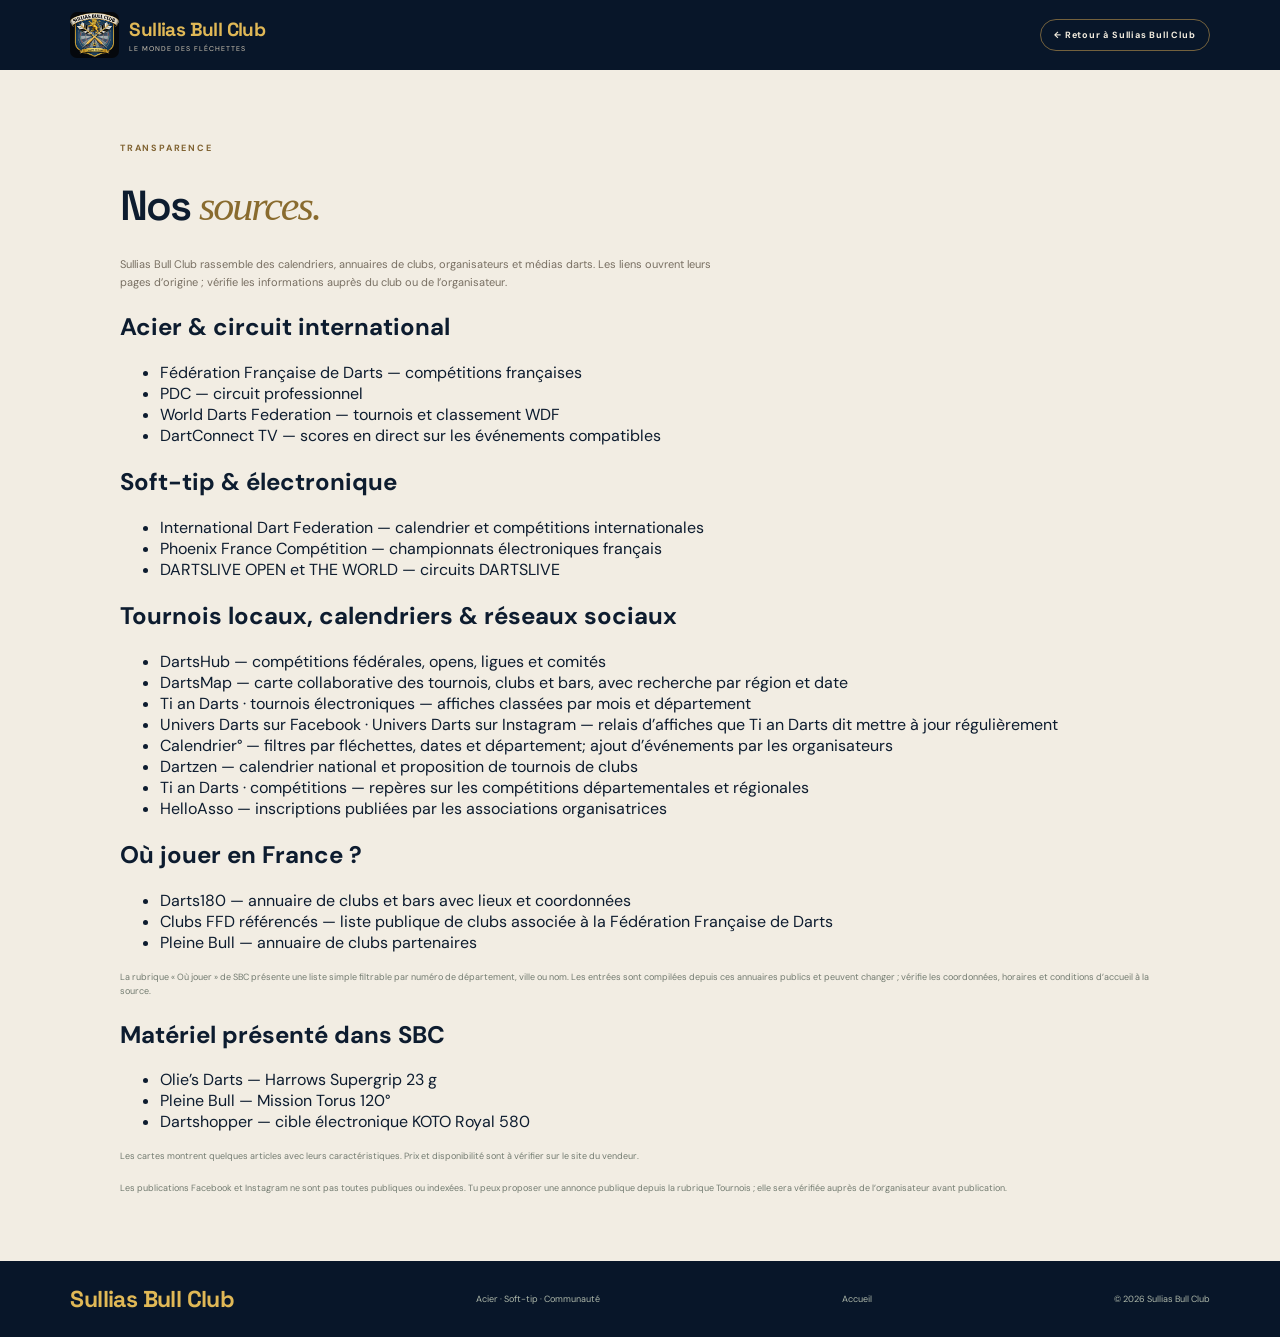
==== commit 85f823fb: "Add France club directory" ====
--- a/site/sources.html
+++ b/site/sources.html
@@ -17,7 +17,7 @@
   <main class="section">
     <span class="section-kicker">TRANSPARENCE</span>
     <h1 style="font:600 42px/1.05 var(--display);letter-spacing:-2px">Nos <em style="font-family:Georgia,serif;color:#896b2e;font-weight:400">sources.</em></h1>
-    <p class="section-note" style="max-width:600px;margin-top:12px">Sullias Bull Club rassemble les principaux calendriers, organisateurs et médias darts. Les liens ouvrent leurs pages d’origine ; vérifie les détails d’un tournoi auprès de l’organisateur.</p>
+    <p class="section-note" style="max-width:600px;margin-top:12px">Sullias Bull Club rassemble des calendriers, annuaires de clubs, organisateurs et médias darts. Les liens ouvrent leurs pages d’origine ; vérifie les informations auprès du club ou de l’organisateur.</p>
 
     <h2>Acier & circuit international</h2>
     <ul>
@@ -36,7 +36,7 @@
 
     <h2>Tournois locaux, calendriers & réseaux sociaux</h2>
     <ul>
-      <li><a href="https://compet.dartshub.fr/">DartsHub</a> — calendrier des opens fédéraux, ligues et comités</li>
+      <li><a href="https://compet.dartshub.fr/">DartsHub</a> — compétitions fédérales, opens, ligues et comités</li>
       <li><a href="https://dartsmap.fr/">DartsMap</a> — carte collaborative des tournois, clubs et bars, avec recherche par région et date</li>
       <li><a href="https://tiandarts.fr/tournois-flechettes-electros/">Ti an Darts · tournois électroniques</a> — affiches classées par mois et département</li>
       <li><a href="https://www.facebook.com/groups/869524631311158/">Univers Darts sur Facebook</a> · <a href="https://www.instagram.com/universdarts/">Univers Darts sur Instagram</a> — relais d’affiches que Ti an Darts dit mettre à jour régulièrement</li>
@@ -45,6 +45,14 @@
       <li><a href="https://tiandarts.fr/competitions-de-flechettes/">Ti an Darts · compétitions</a> — repères sur les compétitions départementales et régionales</li>
       <li><a href="https://www.helloasso.com/">HelloAsso</a> — inscriptions publiées par les associations organisatrices</li>
     </ul>
+
+    <h2>Où jouer en France ?</h2>
+    <ul>
+      <li><a href="https://darts180.fr/pages/trouver-un-club-de-flechettes-en-france">Darts180</a> — annuaire de clubs et bars avec lieux et coordonnées</li>
+      <li><a href="https://www.google.com/maps/d/u/0/embed?mid=1Reigr1WjJE1hiUwXoMZQ1BGS9-6HF0Y&amp;ehbc=2E312F&amp;noprof=1&amp;ll=47.20706318987194%2C3.1511541456113346&amp;z=7">Clubs FFD référencés</a> — liste publique de clubs associée à la Fédération Française de Darts</li>
+      <li><a href="https://pleinebull.fr/pages/clubs-partenaires">Pleine Bull</a> — annuaire de clubs partenaires</li>
+    </ul>
+    <p class="event-footnote">La rubrique « Où jouer » de SBC présente une liste simple filtrable par numéro de département, ville ou nom. Les entrées sont compilées depuis ces annuaires publics et peuvent changer ; vérifie les coordonnées, horaires et conditions d’accueil à la source.</p>
 
     <h2>Matériel présenté dans SBC</h2>
     <ul>
--- a/site/styles.css
+++ b/site/styles.css
@@ -67,4 +67,26 @@
 @media(max-width:850px){.product-grid{grid-template-columns:repeat(2,minmax(0,1fr))}}
 @media(max-width:600px){.product-grid{grid-template-columns:1fr;gap:10px}.product-visual{height:170px}.product-content{padding:15px}}
 
+.quick-nav{grid-template-columns:repeat(5,minmax(0,1fr))}
+.club-search-tools{display:flex;align-items:center;gap:16px;margin:20px 0 10px}
+.club-search-tools .search-field{width:min(100%,520px);height:44px}
+.club-count{font-size:11px;font-weight:700;color:#756d5e;white-space:nowrap}
+.club-list{display:flex;flex-direction:column;background:#fff;border:1px solid #e3ddcf;border-radius:12px;overflow:hidden}
+.club-entry{display:flex;justify-content:space-between;align-items:center;gap:18px;padding:16px 19px;border-bottom:1px solid #eeeae1}
+.club-entry:last-child{border-bottom:0}
+.club-entry-main{min-width:0}
+.club-department{display:inline-block;color:#806328;font-size:9px;font-weight:800;letter-spacing:.7px;text-transform:uppercase}
+.club-entry h3{font:600 16px/1.25 var(--display);margin:5px 0}
+.club-location{font-size:11px;color:#6f766b;margin:0;line-height:1.5}
+.club-detail{display:block;margin-top:5px;font-size:9px;color:#8a887e}
+.club-entry-aside{display:flex;flex-direction:column;align-items:flex-end;gap:9px;flex-shrink:0}
+.club-source-tags{display:flex;flex-wrap:wrap;justify-content:flex-end;gap:5px}
+.club-source-tag{font-size:8px;color:#687363;background:#f2f3ec;border-radius:20px;padding:5px 8px;white-space:nowrap}
+.club-entry-link{font-size:9px;font-weight:700;color:#87652e;white-space:nowrap}
+.club-more{display:block;margin:16px auto 0;padding:11px 18px;border:1px solid #bcb6a8;border-radius:24px;background:transparent;color:#18221c;font-size:10px;font-weight:700;cursor:pointer}
+.club-more[hidden]{display:none}
+.club-note{margin:14px 0 0;color:#7a7a70;font-size:9px;line-height:1.7}
+.club-note a{font-weight:700;text-decoration:underline;text-underline-offset:2px}
+@media(max-width:600px){.club-search-tools{align-items:stretch;flex-direction:column;gap:8px}.club-search-tools .search-field{width:100%;height:40px}.club-entry{align-items:flex-start;padding:13px 14px;gap:8px;flex-direction:column}.club-entry h3{font-size:14px}.club-entry-aside{width:100%;align-items:flex-start;flex-direction:row;justify-content:space-between}.club-source-tags{justify-content:flex-start}.club-entry-link{align-self:center}.club-count{font-size:9px}.club-note{font-size:8px}.bottom-nav a{flex:1;min-width:0}}
+
 .event-submit{display:flex;align-items:center;justify-content:space-between;gap:18px;margin-top:20px;padding:18px 20px;background:#f7f3e9;border:1px solid #ddd5c6;border-radius:10px}.event-submit h3{font:600 16px var(--display);margin:6px 0}.event-submit p{font-size:10px;line-height:1.5;color:#786f62;margin:0}.event-submit>a{white-space:nowrap;background:#0d1c2f;color:#f2ede3;padding:11px 14px;border-radius:5px;font-size:9px;font-weight:700}.event-submit>a span{color:#e0b856;margin-left:8px}@media(max-width:600px){.event-submit{align-items:flex-start;flex-direction:column;padding:15px}.event-submit>a{align-self:stretch;text-align:center}}
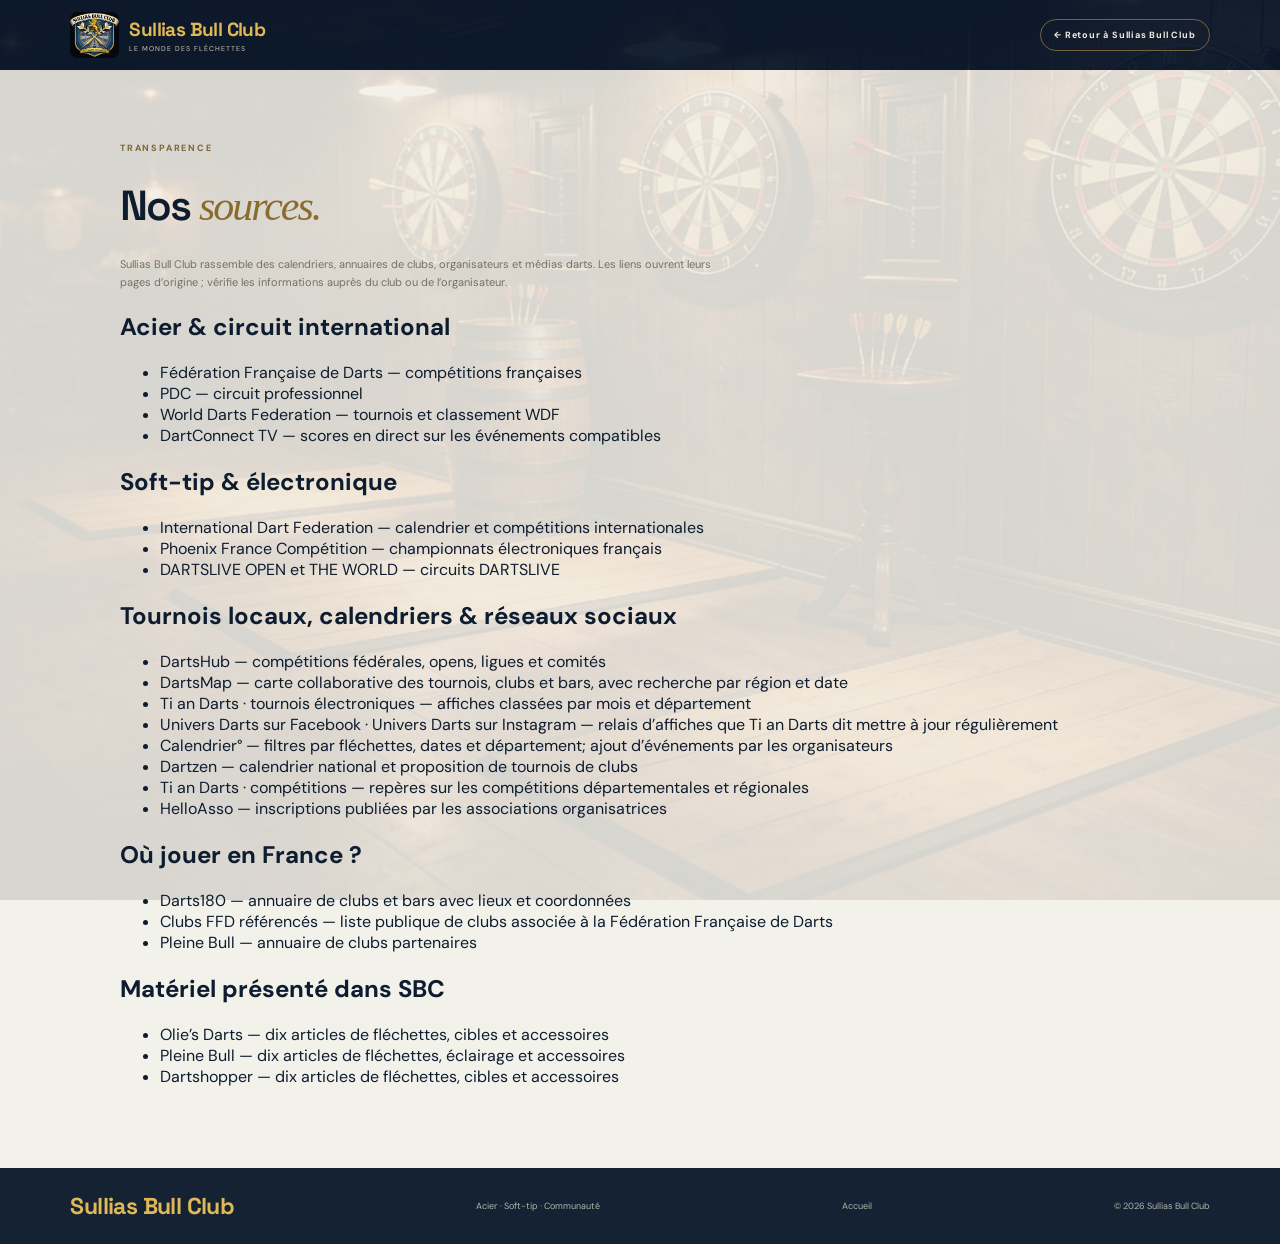
==== commit 4f5b31ea: "Add files via upload" ====
--- a/site/sources.html
+++ b/site/sources.html
@@ -56,11 +56,11 @@
 
     <h2>Matériel présenté dans SBC</h2>
     <ul>
-      <li><a href="https://www.olies-darts.com/jeux-harrows/515-supergrip-en-23g.html">Olie’s Darts — Harrows Supergrip 23 g</a></li>
-      <li><a href="https://pleinebull.fr/products/eclairage-cible-mission-torus-120deg-noir">Pleine Bull — Mission Torus 120°</a></li>
-      <li><a href="https://www.dartshopper.fr/cible-flechette-electronique-koto-royal-580/">Dartshopper — cible électronique KOTO Royal 580</a></li>
+      <li><a href="https://www.olies-darts.com/">Olie’s Darts</a> — dix articles de fléchettes, cibles et accessoires</li>
+      <li><a href="https://pleinebull.fr/collections/nouveautes-flechettes">Pleine Bull</a> — dix articles de fléchettes, éclairage et accessoires</li>
+      <li><a href="https://www.dartshopper.fr/nouveaute/">Dartshopper</a> — dix articles de fléchettes, cibles et accessoires</li>
     </ul>
-    <p class="event-footnote">Les cartes montrent quelques articles avec leurs caractéristiques. Prix et disponibilité sont à vérifier sur le site du vendeur.</p>
+    <p class="event-footnote">Sélection vérifiée sur les boutiques le 11 novembre 2026. Chaque article renvoie vers sa fiche d’origine. Les carrousels changent d’article toutes les cinq secondes et disposent de commandes manuelles. Prix et disponibilité sont à vérifier sur le site du vendeur.</p>
 
     <div class="event-footnote">Les publications Facebook et Instagram ne sont pas toutes publiques ou indexées. Tu peux proposer une annonce publique depuis la rubrique Tournois ; elle sera vérifiée auprès de l’organisateur avant publication.</div>
   </main>
--- a/site/styles.css
+++ b/site/styles.css
@@ -89,4 +89,62 @@
 .club-note a{font-weight:700;text-decoration:underline;text-underline-offset:2px}
 @media(max-width:600px){.club-search-tools{align-items:stretch;flex-direction:column;gap:8px}.club-search-tools .search-field{width:100%;height:40px}.club-entry{align-items:flex-start;padding:13px 14px;gap:8px;flex-direction:column}.club-entry h3{font-size:14px}.club-entry-aside{width:100%;align-items:flex-start;flex-direction:row;justify-content:space-between}.club-source-tags{justify-content:flex-start}.club-entry-link{align-self:center}.club-count{font-size:9px}.club-note{font-size:8px}.bottom-nav a{flex:1;min-width:0}}
 
+body{background-color:var(--paper);background-image:linear-gradient(rgba(243,243,237,.32),rgba(243,243,237,.32)),url('./assets/sbc-background.jpg');background-size:cover;background-position:center;background-attachment:fixed;background-repeat:no-repeat}
+.topbar{background:rgba(8,22,41,.94)}
+.hero{background-image:linear-gradient(90deg,rgba(5,11,20,.93) 0%,rgba(7,15,25,.82) 43%,rgba(7,15,25,.38) 100%),url('./assets/sbc-background.jpg');background-size:cover;background-position:center 57%}
+.hero-copy{max-width:680px}
+.hero h1{font-size:clamp(40px,5.3vw,62px);letter-spacing:-3px}
+.quick-nav{background:rgba(212,168,73,.94)}
+.section{background-color:rgba(243,243,237,.82)}
+.event-section{background:rgba(233,226,213,.84)}
+.live-card{background:rgba(11,26,43,.94)}
+
+.product-grid{align-items:stretch}
+.shop-carousel{min-width:0;overflow:hidden;background:#fff;border:1px solid #e3ddcf;border-radius:12px;box-shadow:0 6px 24px #0d1c2f08}
+.shop-carousel-header{min-height:82px;display:flex;align-items:center;justify-content:space-between;gap:12px;padding:18px;border-bottom:1px solid #eee8dc;background:#fbf9f4}
+.shop-carousel-header h3{font:600 21px/1.2 var(--display);margin:5px 0 0;letter-spacing:-.6px}
+.shop-carousel-header>a{font-size:11px;font-weight:600;color:#76551f;white-space:nowrap}
+.product-slide{animation:product-reveal .35s ease-out}
+.product-slide[hidden],.product-image-fallback[hidden],.product-visual img[hidden]{display:none}
+.shop-carousel .product-visual{height:230px;padding:20px;overflow:hidden;grid-template-rows:minmax(0,1fr);grid-template-columns:minmax(0,1fr)}
+.shop-carousel .product-visual img{min-width:0;min-height:0;max-width:100%;max-height:100%}
+.shop-carousel .product-content{min-height:176px;padding:16px 18px 18px}
+.shop-carousel h4{font:600 16px/1.35 var(--display);height:5.4em;margin:8px 0 14px;display:-webkit-box;-webkit-box-orient:vertical;-webkit-line-clamp:4;overflow:hidden}
+.shop-carousel .product-link{margin-top:auto;font-size:12px;min-height:40px;display:flex;align-items:center;justify-content:center}
+.product-image-fallback{font-size:13px;color:#756d5e}
+.carousel-controls{display:flex;align-items:center;gap:8px;min-height:64px;padding:10px 14px;border-top:1px solid #eee8dc;background:#fbf9f4}
+.carousel-controls button{min-width:44px;min-height:44px;border:1px solid #d8d2c5;border-radius:8px;background:#fff;color:#10263e;font-weight:600;font-size:19px;cursor:pointer}
+.carousel-controls .carousel-pause{font-size:12px;padding:0 12px}
+.carousel-controls button:hover{background:#eee8db}
+.carousel-controls button:focus-visible,.shop-carousel a:focus-visible{outline:3px solid #b68c3b;outline-offset:2px}
+.carousel-count{margin-left:auto;color:#766b59;font-size:12px;font-variant-numeric:tabular-nums;white-space:nowrap}
+@keyframes product-reveal{from{opacity:.35;transform:translateX(10px)}to{opacity:1;transform:translateX(0)}}
+@media(prefers-reduced-motion:reduce){.product-slide{animation:none}}
+@media(max-width:600px){.shop-carousel .product-visual{height:220px}.shop-carousel-header{min-height:76px}.product-grid{gap:18px}}
+.guide-band{background:rgba(20,37,58,.94)}
+.subscribe-strip{background:rgba(243,243,237,.88);border-radius:10px}
+footer{background:rgba(8,22,41,.94)}
+.bottom-nav{background:rgba(255,255,255,.95)}
+@media(max-width:600px){.hero h1{font-size:clamp(34px,9vw,42px);letter-spacing:-2px}.hero-copy{max-width:100%}}
+
 .event-submit{display:flex;align-items:center;justify-content:space-between;gap:18px;margin-top:20px;padding:18px 20px;background:#f7f3e9;border:1px solid #ddd5c6;border-radius:10px}.event-submit h3{font:600 16px var(--display);margin:6px 0}.event-submit p{font-size:10px;line-height:1.5;color:#786f62;margin:0}.event-submit>a{white-space:nowrap;background:#0d1c2f;color:#f2ede3;padding:11px 14px;border-radius:5px;font-size:9px;font-weight:700}.event-submit>a span{color:#e0b856;margin-left:8px}@media(max-width:600px){.event-submit{align-items:flex-start;flex-direction:column;padding:15px}.event-submit>a{align-self:stretch;text-align:center}}
+
+.live-heading{display:flex;align-items:end;justify-content:space-between;gap:20px;margin-bottom:18px}.live-heading h2{font:600 34px/1.08 var(--display);letter-spacing:-1.4px;margin:10px 0 7px}.live-heading h2 em{font-family:Georgia,serif;font-weight:400;color:#788755}.live-heading p{font-size:11px;line-height:1.6;color:var(--muted);margin:0}.live-heading .live-signal{color:#738452}.live-heading .live-signal i{background:#ed5c49;box-shadow:0 0 0 4px #ed5c4928}.live-heading .light-link{white-space:nowrap;color:var(--ink)}.sofascore-frame{width:100%;height:min(760px,82vh);min-height:520px;background:#fff;border:1px solid #dfe2d8;border-radius:12px;overflow:hidden;box-shadow:0 12px 35px #18221c12}.sofascore-frame iframe{display:block;width:100%;height:100%;border:0;background:#fff}.sofascore-note{font-size:9px;color:#838b80;margin:10px 0 0}.sofascore-note a{text-decoration:underline}@media(max-width:640px){.live-heading{align-items:flex-start;flex-direction:column}.live-heading h2{font-size:29px}.live-heading .light-link{margin-top:0}.sofascore-frame{height:72vh;min-height:430px}}
+
+
+.sofascore-unavailable{display:flex;align-items:center;justify-content:space-between;gap:20px;padding:22px 24px;background:rgba(11,26,43,.94);color:#f2ede3;border:1px solid #d4a84955;border-radius:12px}
+.sofascore-unavailable strong{font:600 17px var(--display)}
+.sofascore-unavailable p{margin:6px 0 0;color:#b8b3a8;font-size:11px;line-height:1.6}
+.sofascore-unavailable>a{flex-shrink:0;padding:12px 15px;background:#d4a849;color:#0d1c2f;border-radius:5px;font-size:9px;font-weight:700;text-transform:uppercase;letter-spacing:.6px}
+.sofascore-unavailable>a span{margin-left:8px}
+@media(max-width:640px){.sofascore-unavailable{align-items:flex-start;flex-direction:column;padding:18px}.sofascore-unavailable>a{align-self:stretch;text-align:center}}
+
+
+/* Club search: keep results hidden until a query is entered */
+.club-list[hidden]{display:none}
+.club-search-hint{margin:12px 0 0;padding:15px 18px;border:1px dashed #c7bdab;border-radius:8px;color:#786f62;background:rgba(255,255,255,.55);font-size:11px;line-height:1.6}
+@media(max-width:600px){.club-search-hint{font-size:10px;padding:13px 14px}}
+/* Tournois : recherche compacte, résultats à la demande */
+#event-filters,.event-submit,.event-footnote{display:none}
+.event-grid[hidden]{display:none}
+.event-hint{margin:10px 0 0;color:#786f62;font-size:10px;line-height:1.5}
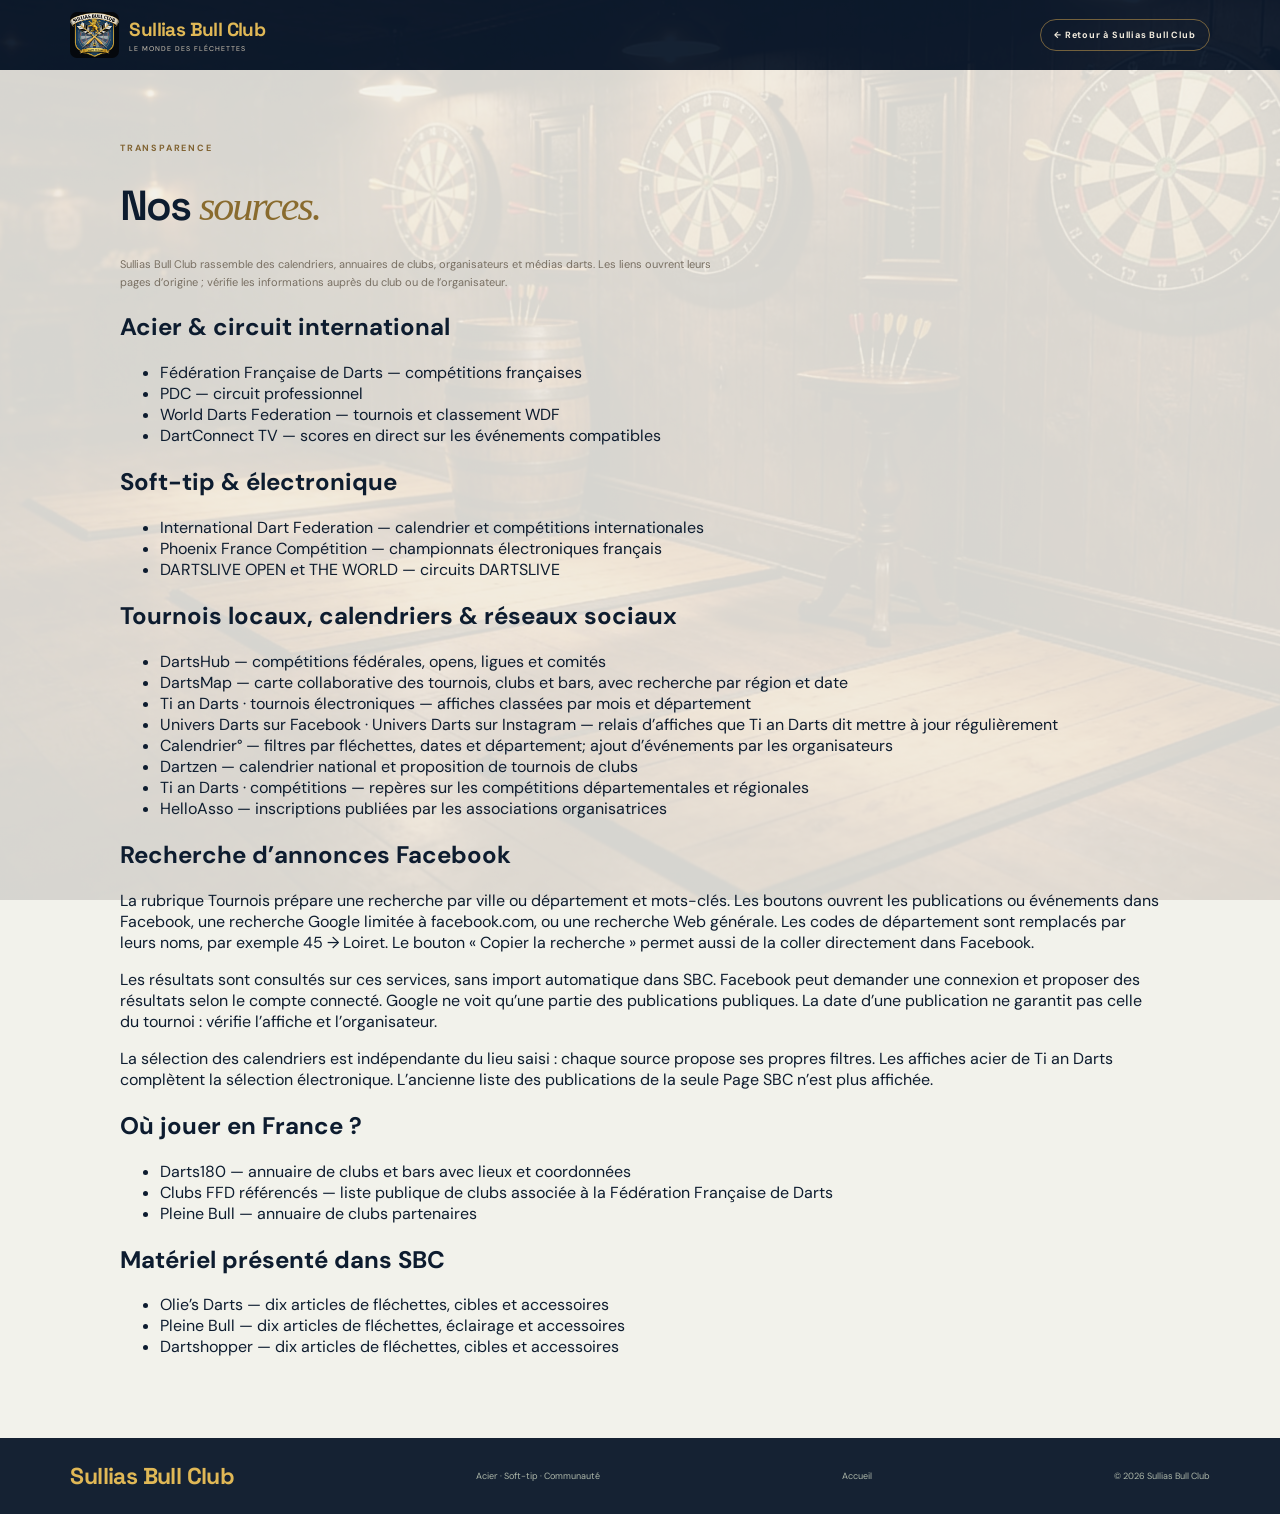
==== commit 330ce6e8: "Add files via upload" ====
--- a/site/sources.html
+++ b/site/sources.html
@@ -46,6 +46,11 @@
       <li><a href="https://www.helloasso.com/">HelloAsso</a> — inscriptions publiées par les associations organisatrices</li>
     </ul>
 
+    <h2>Recherche d’annonces Facebook</h2>
+    <p>La rubrique Tournois prépare une recherche par ville ou département et mots-clés. Les boutons ouvrent les publications ou événements dans Facebook, une recherche Google limitée à facebook.com, ou une recherche Web générale. Les codes de département sont remplacés par leurs noms, par exemple 45 → Loiret. Le bouton « Copier la recherche » permet aussi de la coller directement dans Facebook.</p>
+    <p>Les résultats sont consultés sur ces services, sans import automatique dans SBC. Facebook peut demander une connexion et proposer des résultats selon le compte connecté. Google ne voit qu’une partie des publications publiques. La date d’une publication ne garantit pas celle du tournoi : vérifie l’affiche et l’organisateur.</p>
+    <p>La sélection des calendriers est indépendante du lieu saisi : chaque source propose ses propres filtres. Les affiches acier de <a href="https://tiandarts.fr/tournois-a-venir/">Ti an Darts</a> complètent la sélection électronique. L’ancienne liste des publications de la seule Page SBC n’est plus affichée.</p>
+
     <h2>Où jouer en France ?</h2>
     <ul>
       <li><a href="https://darts180.fr/pages/trouver-un-club-de-flechettes-en-france">Darts180</a> — annuaire de clubs et bars avec lieux et coordonnées</li>
--- a/site/styles.css
+++ b/site/styles.css
@@ -108,10 +108,16 @@
 .product-slide[hidden],.product-image-fallback[hidden],.product-visual img[hidden]{display:none}
 .shop-carousel .product-visual{height:230px;padding:20px;overflow:hidden;grid-template-rows:minmax(0,1fr);grid-template-columns:minmax(0,1fr)}
 .shop-carousel .product-visual img{min-width:0;min-height:0;max-width:100%;max-height:100%}
-.shop-carousel .product-content{min-height:176px;padding:16px 18px 18px}
+.shop-carousel .product-content{min-height:240px;padding:16px 18px 18px}
 .shop-carousel h4{font:600 16px/1.35 var(--display);height:5.4em;margin:8px 0 14px;display:-webkit-box;-webkit-box-orient:vertical;-webkit-line-clamp:4;overflow:hidden}
 .shop-carousel .product-link{margin-top:auto;font-size:12px;min-height:40px;display:flex;align-items:center;justify-content:center}
 .product-image-fallback{font-size:13px;color:#756d5e}
+.product-price-block{min-height:57px;margin:0 0 12px}
+.product-price-row{display:flex;align-items:baseline;gap:10px;flex-wrap:wrap}
+.product-price{font:700 25px/1.2 var(--display);color:#10263e;font-variant-numeric:tabular-nums}
+.product-old-price{font-size:13px;color:#827766}
+.product-price-note{display:block;font-size:10px;color:#756d5e;margin-top:5px;line-height:1.5}
+.product-price-unavailable{font-size:12px;color:#756d5e}
 .carousel-controls{display:flex;align-items:center;gap:8px;min-height:64px;padding:10px 14px;border-top:1px solid #eee8dc;background:#fbf9f4}
 .carousel-controls button{min-width:44px;min-height:44px;border:1px solid #d8d2c5;border-radius:8px;background:#fff;color:#10263e;font-weight:600;font-size:19px;cursor:pointer}
 .carousel-controls .carousel-pause{font-size:12px;padding:0 12px}
@@ -148,3 +154,27 @@
 #event-filters,.event-submit,.event-footnote{display:none}
 .event-grid[hidden]{display:none}
 .event-hint{margin:10px 0 0;color:#786f62;font-size:10px;line-height:1.5}
+
+/* Tournois : recherches externes, puis calendriers à consulter. */
+.tournament-search{padding:24px;background:#fbf9f4;border:1px solid #d6cab3;border-radius:12px;margin-bottom:26px}
+.tournament-search h3{font:600 24px/1.25 var(--display);margin:9px 0 20px;color:#10263e;letter-spacing:-.6px}
+.tournament-search-fields{display:grid;grid-template-columns:1fr 1fr;gap:16px}
+.tournament-search-fields label{display:flex;flex-direction:column;gap:8px;min-width:0;font-size:12px;font-weight:600;color:#364359}
+.tournament-search-fields input{box-sizing:border-box;width:100%;min-height:46px;padding:11px 13px;border:1px solid #c5bdaf;border-radius:7px;background:#fff;color:#10263e;font:400 15px/1.4 var(--body, sans-serif)}
+.tournament-shortcuts{display:flex;flex-wrap:wrap;gap:8px;margin:14px 0}
+.tournament-shortcuts button{min-height:36px;padding:7px 11px;border:1px solid #d5c8ad;border-radius:20px;background:#f0eadc;color:#554321;font:500 12px/1.3 var(--body, sans-serif);cursor:pointer}
+.tournament-query{margin:16px 0;font-size:12px;line-height:1.6;color:#655c4f;overflow-wrap:anywhere}
+.tournament-query strong{font-weight:600;color:#10263e}
+.tournament-copy{margin:0 0 16px;padding:8px 12px;min-height:36px;border:1px solid #d5c8ad;border-radius:6px;background:#f0eadc;color:#554321;font-size:12px;cursor:pointer}
+.tournament-search-links{display:grid;grid-template-columns:repeat(2,minmax(0,1fr));gap:10px}
+.tournament-search-links a{min-height:48px;display:flex;align-items:center;justify-content:space-between;gap:12px;border:1px solid #b7a88c;border-radius:7px;background:white;padding:12px 15px;color:#10263e;font-size:13px;font-weight:600}
+.tournament-search-links a:first-child{background:#10263e;border-color:#10263e;color:#fff}
+.tournament-search-links a:hover{box-shadow:0 3px 10px #10263e20}
+.tournament-search-links span{color:#b38b38}
+.tournament-help{font-size:12px;line-height:1.65;color:#675f52;margin:14px 0 0}
+.tournament-search :is(input,button,a):focus-visible{outline:3px solid #b68c3b;outline-offset:3px}
+.tournament-calendar-heading h3{font:600 22px/1.25 var(--display);margin:0 0 8px;color:#10263e}
+.tournament-calendar-heading p{font-size:12px;line-height:1.6;color:#675f52;margin:0 0 14px}
+#tournois #event-filters{display:flex;margin-bottom:18px;flex-wrap:wrap}
+#tournois .event-submit{display:flex}
+@media(max-width:600px){.tournament-search{padding:18px}.tournament-search h3{font-size:21px}.tournament-search-fields,.tournament-search-links{grid-template-columns:1fr}.tournament-search-links a{font-size:13px}.tournament-calendar-heading h3{font-size:20px}}
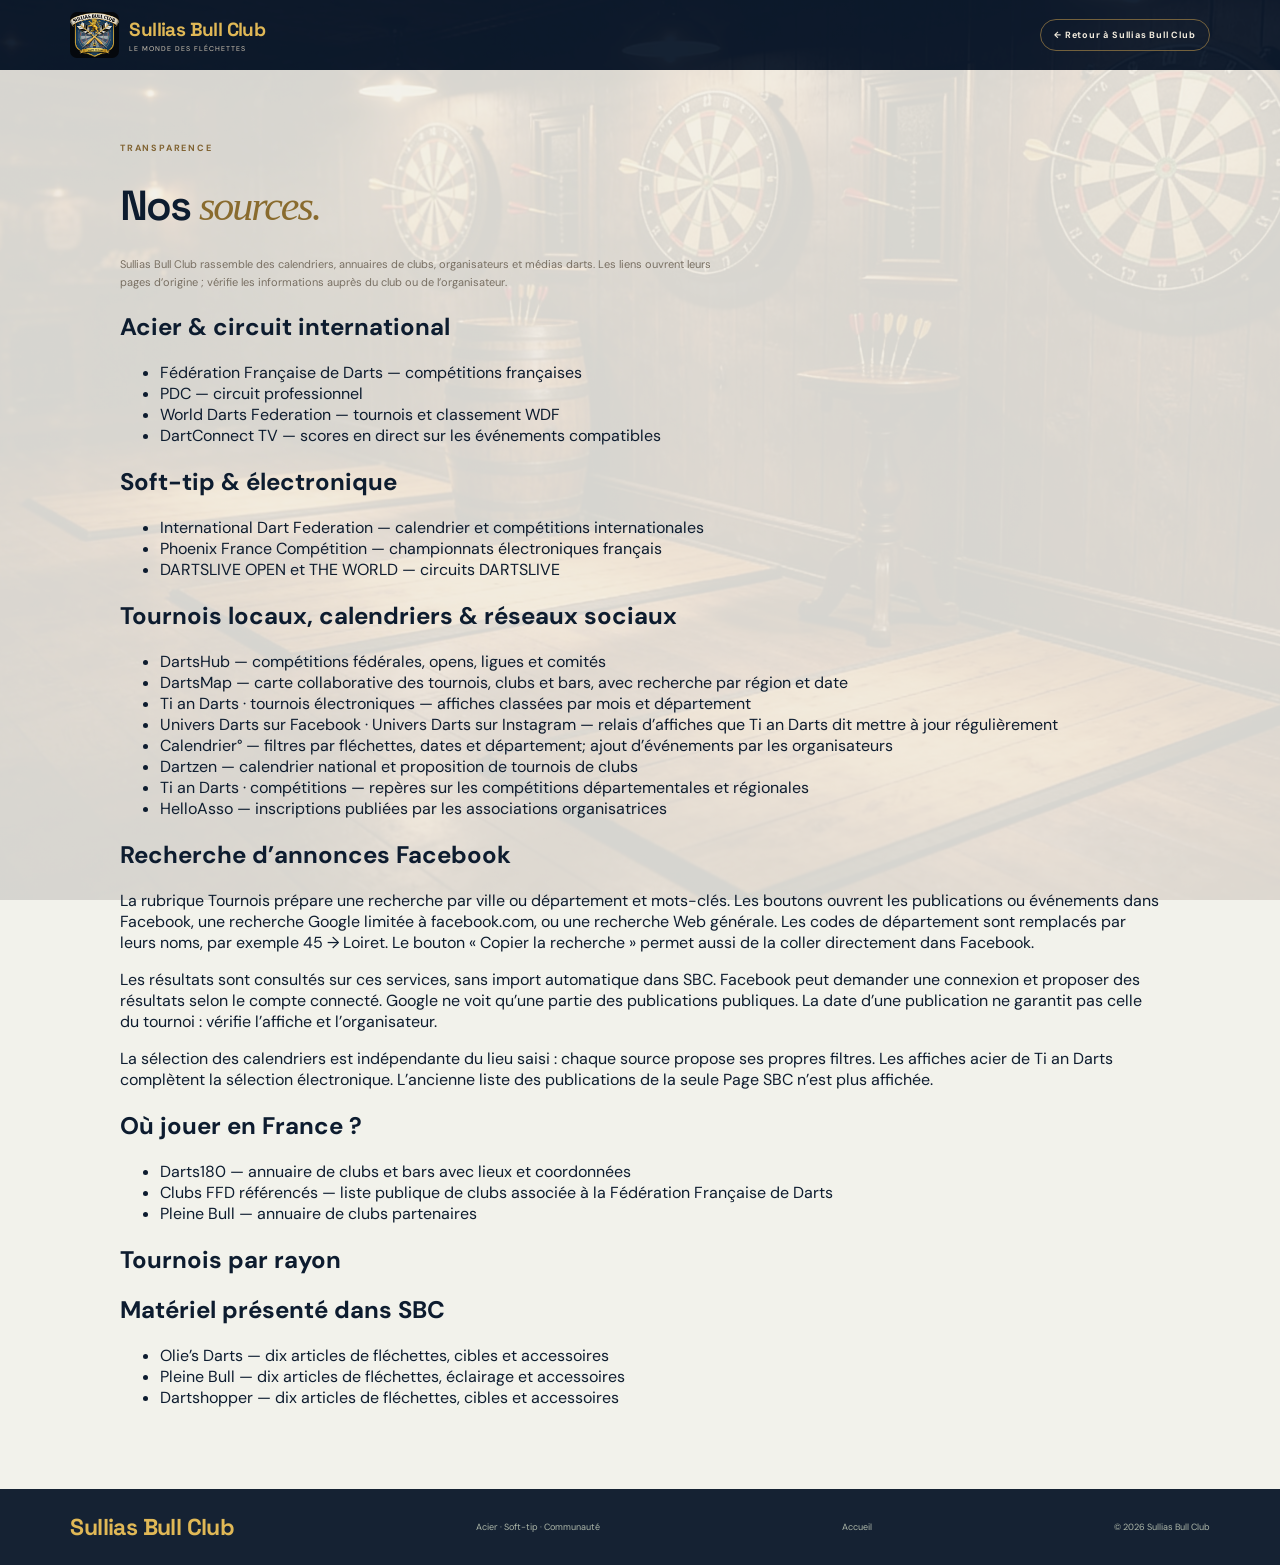
==== commit eab4ffb5: "Add files via upload" ====
--- a/site/sources.html
+++ b/site/sources.html
@@ -59,13 +59,17 @@
     </ul>
     <p class="event-footnote">La rubrique « Où jouer » de SBC présente une liste simple filtrable par numéro de département, ville ou nom. Les entrées sont compilées depuis ces annuaires publics et peuvent changer ; vérifie les coordonnées, horaires et conditions d’accueil à la source.</p>
 
+    <h2>Tournois par rayon</h2>
+    <p class="event-footnote">Le carrousel utilise les annonces publiques DartsMap et des annonces complémentaires sourcées. Rayons de 50 à 500 km autour de Viglain, ou France entière, toutes disciplines confondues. Jusqu’à dix annonces sont affichées par sélection, parmi le nombre total indiqué. Les distances sont à vol d’oiseau ; certaines localisations sont approximatives. Les conditions de participation restent à confirmer auprès des organisateurs.</p>
+    <p class="event-footnote">Repérage géographique : contours IGN/Etalab du projet <a href="https://github.com/gregoiredavid/france-geojson">France GeoJSON, Grégoire David</a>, sous Licence Ouverte, métropole, Corse et DROM. Les collectivités d’outre-mer ne sont pas couvertes par ces contours.</p>
+
     <h2>Matériel présenté dans SBC</h2>
     <ul>
       <li><a href="https://www.olies-darts.com/">Olie’s Darts</a> — dix articles de fléchettes, cibles et accessoires</li>
       <li><a href="https://pleinebull.fr/collections/nouveautes-flechettes">Pleine Bull</a> — dix articles de fléchettes, éclairage et accessoires</li>
-      <li><a href="https://www.dartshopper.fr/nouveaute/">Dartshopper</a> — dix articles de fléchettes, cibles et accessoires</li>
+      <li><a href="https://www.dartshopper.fr/vente/">Dartshopper</a> — dix articles de fléchettes, cibles et accessoires</li>
     </ul>
-    <p class="event-footnote">Sélection vérifiée sur les boutiques le 11 novembre 2026. Chaque article renvoie vers sa fiche d’origine. Les carrousels changent d’article toutes les cinq secondes et disposent de commandes manuelles. Prix et disponibilité sont à vérifier sur le site du vendeur.</p>
+    <p class="event-footnote">Collecte des boutiques programmée toutes les 30 minutes sur GitHub Actions (un retard reste possible). Le catalogue est rechargé à l’ouverture de SBC, puis toutes les 30 minutes ; l’heure du relevé reste visible. Quatre sélections : CIBLE, FLÉCHETTES, PACK et PROMO, jusqu’à dix articles par famille et par vendeur. Les remises au panier ne sont pas déduites artificiellement des prix unitaires. Certaines sélections peuvent rester vides si la boutique limite la collecte. Les remises conditionnelles au panier sont indiquées séparément. Les carrousels changent d’article toutes les cinq secondes. En cas d’indisponibilité, le dernier relevé est conservé. Prix définitif et disponibilité à confirmer chez le vendeur.</p>
 
     <div class="event-footnote">Les publications Facebook et Instagram ne sont pas toutes publiques ou indexées. Tu peux proposer une annonce publique depuis la rubrique Tournois ; elle sera vérifiée auprès de l’organisateur avant publication.</div>
   </main>
--- a/site/styles.css
+++ b/site/styles.css
@@ -155,26 +155,79 @@
 .event-grid[hidden]{display:none}
 .event-hint{margin:10px 0 0;color:#786f62;font-size:10px;line-height:1.5}
 
-/* Tournois : recherches externes, puis calendriers à consulter. */
-.tournament-search{padding:24px;background:#fbf9f4;border:1px solid #d6cab3;border-radius:12px;margin-bottom:26px}
-.tournament-search h3{font:600 24px/1.25 var(--display);margin:9px 0 20px;color:#10263e;letter-spacing:-.6px}
-.tournament-search-fields{display:grid;grid-template-columns:1fr 1fr;gap:16px}
-.tournament-search-fields label{display:flex;flex-direction:column;gap:8px;min-width:0;font-size:12px;font-weight:600;color:#364359}
-.tournament-search-fields input{box-sizing:border-box;width:100%;min-height:46px;padding:11px 13px;border:1px solid #c5bdaf;border-radius:7px;background:#fff;color:#10263e;font:400 15px/1.4 var(--body, sans-serif)}
-.tournament-shortcuts{display:flex;flex-wrap:wrap;gap:8px;margin:14px 0}
-.tournament-shortcuts button{min-height:36px;padding:7px 11px;border:1px solid #d5c8ad;border-radius:20px;background:#f0eadc;color:#554321;font:500 12px/1.3 var(--body, sans-serif);cursor:pointer}
-.tournament-query{margin:16px 0;font-size:12px;line-height:1.6;color:#655c4f;overflow-wrap:anywhere}
-.tournament-query strong{font-weight:600;color:#10263e}
-.tournament-copy{margin:0 0 16px;padding:8px 12px;min-height:36px;border:1px solid #d5c8ad;border-radius:6px;background:#f0eadc;color:#554321;font-size:12px;cursor:pointer}
-.tournament-search-links{display:grid;grid-template-columns:repeat(2,minmax(0,1fr));gap:10px}
-.tournament-search-links a{min-height:48px;display:flex;align-items:center;justify-content:space-between;gap:12px;border:1px solid #b7a88c;border-radius:7px;background:white;padding:12px 15px;color:#10263e;font-size:13px;font-weight:600}
-.tournament-search-links a:first-child{background:#10263e;border-color:#10263e;color:#fff}
+/* Tournois : recherche compacte, options et calendriers dépliables. */
+.tournament-search{padding:14px 16px;background:#fbf9f4;border:1px solid #d6cab3;border-radius:9px;margin-bottom:12px}
+.tournament-search h3{font:600 17px/1.25 var(--display);margin:0 0 12px;color:#10263e}
+.tournament-search-fields{display:grid;grid-template-columns:1fr 1fr;gap:12px}
+.tournament-search-fields label{display:flex;flex-direction:column;gap:5px;min-width:0;font-size:11px;font-weight:600;color:#364359}
+.tournament-search-fields input{box-sizing:border-box;width:100%;min-height:40px;padding:8px 10px;border:1px solid #c5bdaf;border-radius:5px;background:#fff;color:#10263e;font:400 16px/1.3 var(--body,sans-serif)}
+.tournament-search-links{display:flex;flex-wrap:wrap;gap:8px}
+.tournament-primary-links{margin-top:10px}
+.tournament-search-links a{min-height:40px;display:inline-flex;align-items:center;justify-content:space-between;gap:12px;border:1px solid #b7a88c;border-radius:5px;background:white;padding:8px 12px;color:#10263e;font-size:12px;font-weight:600}
+.tournament-primary-links a:first-child{background:#10263e;border-color:#10263e;color:#fff}
 .tournament-search-links a:hover{box-shadow:0 3px 10px #10263e20}
 .tournament-search-links span{color:#b38b38}
-.tournament-help{font-size:12px;line-height:1.65;color:#675f52;margin:14px 0 0}
-.tournament-search :is(input,button,a):focus-visible{outline:3px solid #b68c3b;outline-offset:3px}
-.tournament-calendar-heading h3{font:600 22px/1.25 var(--display);margin:0 0 8px;color:#10263e}
-.tournament-calendar-heading p{font-size:12px;line-height:1.6;color:#675f52;margin:0 0 14px}
-#tournois #event-filters{display:flex;margin-bottom:18px;flex-wrap:wrap}
-#tournois .event-submit{display:flex}
-@media(max-width:600px){.tournament-search{padding:18px}.tournament-search h3{font-size:21px}.tournament-search-fields,.tournament-search-links{grid-template-columns:1fr}.tournament-search-links a{font-size:13px}.tournament-calendar-heading h3{font-size:20px}}
+.tournament-more{margin-top:10px}
+.tournament-more summary,.tournament-calendars>summary{cursor:pointer;color:#554321;font-size:12px;font-weight:600;min-height:28px;line-height:28px}
+.tournament-more[open]>summary{margin-bottom:8px}
+.tournament-shortcuts{display:flex;flex-wrap:wrap;gap:7px;margin:0 0 10px}
+.tournament-shortcuts button,.tournament-copy{min-height:36px;padding:7px 10px;border:1px solid #d5c8ad;border-radius:5px;background:#f0eadc;color:#554321;font:500 12px/1.3 var(--body,sans-serif);cursor:pointer}
+.tournament-query{margin:10px 0 8px;font-size:12px;line-height:1.5;color:#10263e;overflow-wrap:anywhere}
+.tournament-help{font-size:11px;line-height:1.5;color:#675f52;margin:6px 0 0}
+.tournament-search :is(input,button,a,summary):focus-visible,.tournament-calendars>summary:focus-visible{outline:3px solid #b68c3b;outline-offset:3px}
+.tournament-calendars{border-bottom:1px solid #d6cab3;padding:0 0 8px}
+.tournament-calendars[open]>summary{margin-bottom:14px}
+.tournament-calendar-heading h3{display:none}
+.tournament-calendar-heading p{font-size:12px;line-height:1.6;color:#675f52;margin:0 0 12px}
+#tournois #event-filters{display:flex;margin-bottom:14px;flex-wrap:wrap}
+.tournament-submit-link{display:inline-block;margin-top:8px;font-size:11px;color:#655331;text-decoration:underline;min-height:30px;line-height:30px}
+@media(max-width:600px){.tournament-search{padding:12px}.tournament-search-fields{gap:8px}.tournament-search-links a{font-size:11px;padding:8px 10px}.tournament-primary-links a{flex:1;gap:5px}}
+
+/* Conditions des remises panier, distinctes du prix de chaque article. */
+.shop-promotion{margin:0;padding:12px 18px;font-size:14px;line-height:1.5;background:rgba(240,190,40,.12);border-bottom:1px solid var(--line,rgba(255,255,255,.12))}
+.shop-promotion a{color:inherit;text-decoration:underline;text-underline-offset:3px}
+#product-refresh-status{margin-bottom:16px;font-size:14px}
+
+/* Tournois locaux : une annonce compacte, la recherche reste indépendante. */
+.nearby-tournaments{margin:0 0 20px;padding:20px;background:#fff;border:1px solid #e3ddcf;border-radius:12px;box-shadow:0 6px 24px #0d1c2f08}
+.nearby-heading{display:flex;align-items:center;justify-content:space-between;gap:12px}
+.nearby-heading h3{font:600 22px/1.2 var(--display);margin:0;color:#0d1c2f;letter-spacing:-.5px}
+.nearby-radius{background:#0d1c2f;color:#fff;border-radius:30px;padding:6px 12px;white-space:nowrap;font-size:14px}
+.nearby-status{font-size:14px;line-height:1.5;color:#655c4e;margin:10px 0 16px}
+.nearby-slide{display:grid;grid-template-columns:120px minmax(0,1fr);gap:20px;align-items:start;min-height:210px}
+.nearby-slide[hidden],.nearby-controls[hidden],.nearby-poster[hidden],.nearby-date-visual[hidden]{display:none}
+.nearby-visual{width:120px;min-height:165px;border-radius:8px;overflow:hidden;background:#f6f3eb}
+.nearby-poster{display:block;width:100%;height:170px;object-fit:contain}
+.nearby-date-visual{min-height:170px;display:flex;flex-direction:column;align-items:center;justify-content:center;gap:3px;background:#0d1c2f;color:#e9c35d}
+.nearby-date-visual span:first-child{font:600 45px/1 var(--display)}
+.nearby-date-visual span{font-size:16px}
+.nearby-content{min-width:0}
+.nearby-content h4{font:600 20px/1.3 var(--display);margin:8px 0;color:#0d1c2f;overflow-wrap:anywhere}
+.nearby-tags{display:flex;flex-wrap:wrap;gap:8px;align-items:center;font-size:14px;font-weight:600;color:#75551e}
+.nearby-tags span{padding:4px 9px;border-radius:20px;background:#f6f1e5}
+.nearby-date{margin:0 0 5px;font-size:16px;font-weight:600;color:#0d1c2f}
+.nearby-place{margin:0;font-size:16px;line-height:1.5;overflow-wrap:anywhere}
+.nearby-details,.nearby-access{margin:5px 0 0;font-size:14px;line-height:1.45;overflow-wrap:anywhere}
+.nearby-access{color:#75551e;font-weight:600}
+.nearby-source{display:flex;flex-wrap:wrap;justify-content:space-between;align-items:center;gap:10px;margin-top:12px}
+.nearby-source span{font-size:12px;line-height:1.5;color:#655c4e}
+.nearby-source a{font-size:14px;font-weight:600;color:#0d1c2f;text-decoration:underline;text-underline-offset:3px;padding:8px 0}
+.nearby-controls{display:flex;align-items:center;justify-content:center;gap:12px;margin-top:12px}
+.nearby-controls button{min-height:44px;min-width:44px;background:#fff;border:1px solid #cfc5b4;border-radius:7px;color:#0d1c2f;cursor:pointer;font-size:16px;padding:8px 12px}
+.nearby-controls [data-nearby-pause]{min-width:90px;font-size:14px}
+.nearby-controls span{font-size:14px;min-width:45px;text-align:center;font-variant-numeric:tabular-nums}
+.nearby-tournaments a:focus-visible,.nearby-controls button:focus-visible{outline:3px solid #b68c3b;outline-offset:3px}
+.nearby-footnote{font-size:12px;line-height:1.5;color:#655c4e;margin:12px 0 0}
+.nearby-empty{font-size:16px;line-height:1.5;margin:12px 0}
+@media(max-width:600px){.nearby-tournaments{padding:16px}.nearby-slide{grid-template-columns:76px minmax(0,1fr);gap:12px;min-height:240px}.nearby-visual{width:76px;min-height:110px}.nearby-poster{height:110px}.nearby-date-visual{min-height:110px}.nearby-date-visual span:first-child{font-size:32px}.nearby-heading h3{font-size:20px}.nearby-content h4{font-size:18px}.nearby-radius{font-size:14px}}
+
+.nearby-range{display:flex;flex-direction:column;gap:5px;font-size:14px;color:#655c4e;flex-shrink:0}
+.nearby-range select{min-height:44px;max-width:100%;border:1px solid #cfc5b4;border-radius:7px;background:#fff;color:#0d1c2f;padding:8px 12px;font:inherit;cursor:pointer}
+.nearby-range select:focus-visible,.product-families button:focus-visible{outline:3px solid #b68c3b;outline-offset:3px}
+.product-families{margin:18px 0 12px;flex-wrap:wrap}
+.product-families button{min-height:44px;font-size:14px}
+.product-family-empty{margin:0;min-height:280px;padding:28px 18px;font-size:16px;line-height:1.6;color:#655c4e}
+.product-family-empty a{display:block;margin-top:16px;font-size:14px;font-weight:600;text-decoration:underline;color:#0d1c2f}
+.product-category-note{font-size:14px;line-height:1.5;margin:0;padding:12px 18px;background:#f8f4e9;color:#655c4e}
+.carousel-controls[hidden]{display:none}
+@media(max-width:600px){.nearby-heading{align-items:flex-start;flex-wrap:wrap}.nearby-range{width:100%}.nearby-range select{width:100%}.product-families{gap:8px}.product-families button{flex:1 1 auto}}
